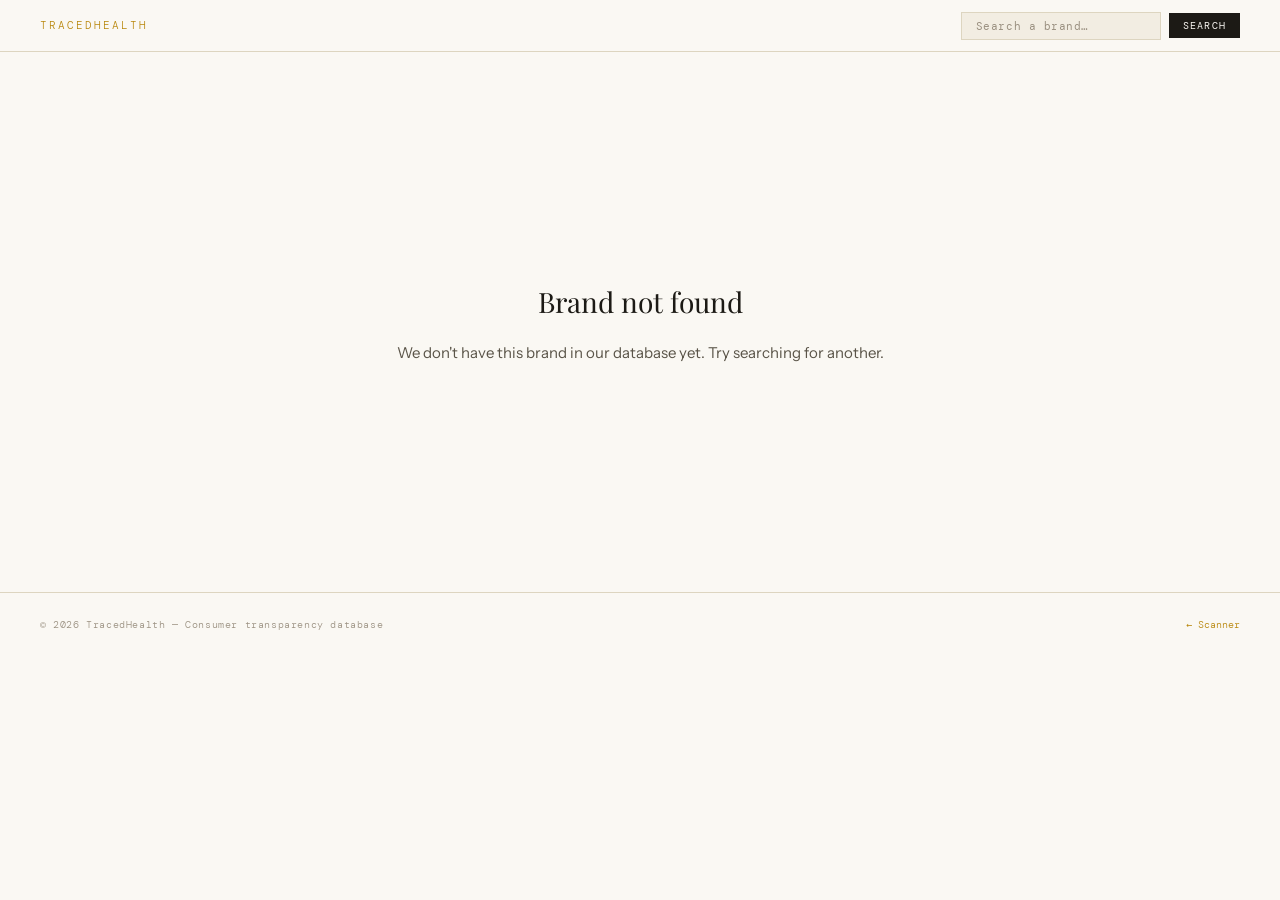
==== static/brand-profile.html @ 6917fef8 "feat: add brand-profile.html static page" ====
<!DOCTYPE html>
<html lang="en">
<head>
<meta charset="UTF-8">
<meta name="viewport" content="width=device-width, initial-scale=1.0">
<title id="pageTitle">Brand Profile — TracedHealth</title>
<meta name="description" id="pageDesc" content="Who really owns this brand?">

<!-- Open Graph for social sharing -->
<meta property="og:title" id="ogTitle" content="Brand Profile — TracedHealth">
<meta property="og:description" id="ogDesc" content="Who really owns this brand?">
<meta property="og:url" id="ogUrl" content="">
<meta property="og:site_name" content="TracedHealth">

<link rel="preconnect" href="https://fonts.googleapis.com">
<link href="https://fonts.googleapis.com/css2?family=Playfair+Display:ital,wght@0,400;0,600;0,700;0,900;1,400;1,700&family=Instrument+Sans:ital,wght@0,300;0,400;0,500;0,600;1,300;1,400&family=DM+Mono:wght@300;400;500&display=swap" rel="stylesheet">

<style>
:root {
  --bg: #faf8f3;
  --bg2: #f2ede2;
  --bg3: #e8e0d0;
  --ink: #1c1a15;
  --mid: #5a5448;
  --dim: #9a9080;
  --rule: #ddd5c0;
  --rule2: #ccc3ae;

  --red: #c0392b;
  --red-bg: #fdf0ee;
  --red-border: #f0c4bc;
  --red-mid: #e05040;

  --green: #2a6b3c;
  --green-bg: #edf5f0;
  --green-border: #b8d8c4;
  --green-mid: #3a8a52;

  --yellow: #b07820;
  --yellow-bg: #fdf6e8;
  --yellow-border: #e8d090;

  --gold: #b8860a;

  --serif: 'Playfair Display', Georgia, serif;
  --sans: 'Instrument Sans', sans-serif;
  --mono: 'DM Mono', monospace;
}

* { margin: 0; padding: 0; box-sizing: border-box; }

body {
  background: var(--bg);
  color: var(--ink);
  font-family: var(--sans);
  font-weight: 300;
  line-height: 1.65;
  min-height: 100vh;
}

/* ── NAV ──────────────────────────────────────── */
nav {
  height: 52px;
  padding: 0 40px;
  display: flex;
  align-items: center;
  justify-content: space-between;
  border-bottom: 1px solid var(--rule);
  position: sticky;
  top: 0;
  background: var(--bg);
  z-index: 100;
}
.nav-logo { font-family: var(--mono); font-size: 11px; letter-spacing: 0.18em; color: var(--gold); text-decoration: none; text-transform: uppercase; }
.nav-search {
  display: flex;
  align-items: center;
  gap: 8px;
}
.nav-search input {
  padding: 6px 14px;
  background: var(--bg2);
  border: 1px solid var(--rule);
  font-family: var(--mono);
  font-size: 11px;
  color: var(--ink);
  outline: none;
  width: 200px;
  letter-spacing: 0.05em;
}
.nav-search input:focus { border-color: var(--ink); }
.nav-search input::placeholder { color: var(--dim); }
.nav-search button {
  padding: 6px 14px;
  background: var(--ink);
  color: var(--bg);
  font-family: var(--mono);
  font-size: 10px;
  letter-spacing: 0.12em;
  text-transform: uppercase;
  border: none;
  cursor: pointer;
}

/* ── LOADING / ERROR ──────────────────────────── */
.state-loading, .state-error {
  display: flex;
  flex-direction: column;
  align-items: center;
  justify-content: center;
  min-height: 60vh;
  gap: 16px;
  text-align: center;
  padding: 40px;
}
.state-loading { display: flex; }
.state-error { display: none; }
.state-content { display: none; }

.loading-pulse {
  font-family: var(--mono);
  font-size: 11px;
  letter-spacing: 0.2em;
  color: var(--dim);
  text-transform: uppercase;
  animation: pulse 1.5s ease-in-out infinite;
}
@keyframes pulse { 0%,100%{opacity:0.4} 50%{opacity:1} }

.error-title { font-family: var(--serif); font-size: 28px; color: var(--ink); }
.error-sub { font-size: 15px; color: var(--mid); }

/* ── HERO BAND ────────────────────────────────── */
.hero-band {
  padding: 56px 40px 48px;
  border-bottom: 1px solid var(--rule);
  position: relative;
  overflow: hidden;
}

.hero-band::before {
  content: '';
  position: absolute;
  inset: 0;
  opacity: 0.025;
  background-image: url("data:image/svg+xml,%3Csvg width='60' height='60' viewBox='0 0 60 60' xmlns='http://www.w3.org/2000/svg'%3E%3Cg fill='none' fill-rule='evenodd'%3E%3Cg fill='%231c1a15' fill-opacity='1'%3E%3Cpath d='M36 34v-4h-2v4h-4v2h4v4h2v-4h4v-2h-4zm0-30V0h-2v4h-4v2h4v4h2V6h4V4h-4zM6 34v-4H4v4H0v2h4v4h2v-4h4v-2H6zM6 4V0H4v4H0v2h4v4h2V6h4V4H6z'/%3E%3C/g%3E%3C/g%3E%3C/svg%3E");
}

.hero-inner {
  max-width: 1100px;
  margin: 0 auto;
  display: grid;
  grid-template-columns: 1fr auto;
  gap: 48px;
  align-items: start;
  position: relative;
}

.hero-eyebrow {
  display: flex;
  align-items: center;
  gap: 10px;
  margin-bottom: 16px;
}

.hero-category {
  font-family: var(--mono);
  font-size: 10px;
  letter-spacing: 0.25em;
  color: var(--dim);
  text-transform: uppercase;
}

.hero-watchlist {
  font-family: var(--mono);
  font-size: 9px;
  letter-spacing: 0.12em;
  text-transform: uppercase;
  padding: 3px 8px;
  background: #fff3cd;
  color: var(--yellow);
  border: 1px solid var(--yellow-border);
}

.hero-name {
  font-family: var(--serif);
  font-size: clamp(48px, 7vw, 88px);
  font-weight: 900;
  line-height: 0.95;
  letter-spacing: -0.02em;
  margin-bottom: 20px;
  color: var(--ink);
}

.hero-headline {
  font-size: 18px;
  color: var(--mid);
  line-height: 1.6;
  max-width: 580px;
  margin-bottom: 28px;
  font-weight: 400;
}

.hero-meta {
  display: flex;
  align-items: center;
  gap: 20px;
  flex-wrap: wrap;
}

.hero-meta-item {
  font-family: var(--mono);
  font-size: 11px;
  color: var(--dim);
  letter-spacing: 0.08em;
  display: flex;
  align-items: center;
  gap: 6px;
}
.hero-meta-item strong { color: var(--ink); font-weight: 500; }
.hero-meta-sep { color: var(--rule2); }

/* ZONE BADGE — right side */
.zone-badge-wrap {
  display: flex;
  flex-direction: column;
  align-items: center;
  gap: 8px;
  min-width: 120px;
}

.zone-badge {
  width: 100px;
  height: 100px;
  border-radius: 50%;
  display: flex;
  flex-direction: column;
  align-items: center;
  justify-content: center;
  gap: 2px;
  border: 3px solid currentColor;
  position: relative;
}

.zone-badge.red { color: var(--red); background: var(--red-bg); }
.zone-badge.green { color: var(--green); background: var(--green-bg); }
.zone-badge.yellow { color: var(--yellow); background: var(--yellow-bg); }

.zone-badge-icon { font-size: 28px; line-height: 1; }
.zone-badge-label {
  font-family: var(--mono);
  font-size: 9px;
  letter-spacing: 0.15em;
  text-transform: uppercase;
  font-weight: 500;
}

.zone-badge-desc {
  font-family: var(--mono);
  font-size: 10px;
  letter-spacing: 0.06em;
  text-align: center;
  line-height: 1.4;
}
.zone-badge-desc.red { color: var(--red); }
.zone-badge-desc.green { color: var(--green); }
.zone-badge-desc.yellow { color: var(--yellow); }

/* ── BODY LAYOUT ──────────────────────────────── */
.body-wrap {
  max-width: 1100px;
  margin: 0 auto;
  padding: 48px 40px 120px;
  display: grid;
  grid-template-columns: 1fr 320px;
  gap: 64px;
  align-items: start;
}

/* ── SECTIONS ─────────────────────────────────── */
.section { margin-bottom: 48px; }

.section-header {
  display: flex;
  align-items: baseline;
  gap: 16px;
  margin-bottom: 20px;
  padding-bottom: 12px;
  border-bottom: 1.5px solid var(--rule);
}

.section-title {
  font-family: var(--serif);
  font-size: 22px;
  font-weight: 700;
  color: var(--ink);
  letter-spacing: -0.01em;
}

.section-tag {
  font-family: var(--mono);
  font-size: 9px;
  letter-spacing: 0.2em;
  color: var(--dim);
  text-transform: uppercase;
}

/* OWNERSHIP CHAIN */
.ownership-chain {
  display: flex;
  flex-direction: column;
  gap: 0;
}

.chain-node {
  display: flex;
  align-items: flex-start;
  gap: 16px;
  padding: 16px 0;
  border-bottom: 1px solid var(--rule);
  position: relative;
}

.chain-connector {
  position: absolute;
  left: 19px;
  top: 44px;
  bottom: -1px;
  width: 1px;
  background: var(--rule);
}

.chain-icon {
  width: 38px;
  height: 38px;
  border-radius: 50%;
  display: flex;
  align-items: center;
  justify-content: center;
  font-size: 16px;
  flex-shrink: 0;
  border: 1.5px solid var(--rule);
  background: var(--bg2);
  position: relative;
  z-index: 1;
}

.chain-content { flex: 1; }
.chain-label {
  font-family: var(--mono);
  font-size: 9px;
  letter-spacing: 0.2em;
  color: var(--dim);
  text-transform: uppercase;
  margin-bottom: 2px;
}
.chain-name { font-size: 16px; font-weight: 500; color: var(--ink); line-height: 1.2; }
.chain-detail { font-size: 13px; color: var(--mid); margin-top: 2px; }

.chain-node.acquisition .chain-icon { background: var(--red-bg); border-color: var(--red-border); }
.chain-node.independent .chain-icon { background: var(--green-bg); border-color: var(--green-border); }

/* ACQUISITION CALLOUT */
.acquisition-callout {
  padding: 20px 24px;
  border-left: 3px solid var(--red);
  background: var(--red-bg);
  margin: 20px 0;
}
.acquisition-callout.green { border-left-color: var(--green); background: var(--green-bg); }
.acquisition-callout-label {
  font-family: var(--mono);
  font-size: 9px;
  letter-spacing: 0.2em;
  color: var(--dim);
  text-transform: uppercase;
  margin-bottom: 6px;
}
.acquisition-callout-text { font-size: 15px; color: var(--ink); line-height: 1.6; font-weight: 400; }

/* FORMULA / INGREDIENT DRIFT */
.drift-indicator {
  display: flex;
  align-items: center;
  gap: 12px;
  padding: 14px 18px;
  margin-bottom: 12px;
  border: 1px solid var(--rule);
  background: var(--bg2);
}
.drift-indicator.flagged { border-color: var(--red-border); background: var(--red-bg); }
.drift-indicator.clean { border-color: var(--green-border); background: var(--green-bg); }
.drift-dot { width: 10px; height: 10px; border-radius: 50%; flex-shrink: 0; }
.drift-dot.flagged { background: var(--red); }
.drift-dot.clean { background: var(--green); }
.drift-dot.unknown { background: var(--dim); }
.drift-label { font-family: var(--mono); font-size: 11px; letter-spacing: 0.08em; color: var(--mid); }
.drift-label strong { color: var(--ink); font-weight: 500; }

/* VIOLATIONS */
.violation-stat {
  display: grid;
  grid-template-columns: 80px 1fr;
  gap: 16px;
  align-items: center;
  padding: 16px 0;
  border-bottom: 1px solid var(--rule);
}
.violation-number {
  font-family: var(--serif);
  font-size: 40px;
  font-weight: 900;
  color: var(--red);
  line-height: 1;
}
.violation-detail { font-size: 13px; color: var(--mid); line-height: 1.55; }
.violation-detail strong { color: var(--ink); display: block; margin-bottom: 2px; font-weight: 500; font-size: 14px; }

.lobbying-bar-wrap { margin-top: 16px; }
.lobbying-bar-label {
  display: flex;
  justify-content: space-between;
  font-family: var(--mono);
  font-size: 10px;
  color: var(--dim);
  letter-spacing: 0.08em;
  margin-bottom: 8px;
}
.lobbying-bar-label span { color: var(--red); font-weight: 500; }
.lobbying-bar-track {
  height: 6px;
  background: var(--bg3);
  border-radius: 0;
  overflow: hidden;
}
.lobbying-bar-fill {
  height: 100%;
  background: var(--red);
  transition: width 1s ease;
}

/* 7-DIMENSION SCORECARD */
.scorecard {
  display: flex;
  flex-direction: column;
  gap: 10px;
}

.score-row {
  display: grid;
  grid-template-columns: 180px 1fr 40px;
  align-items: center;
  gap: 12px;
}

.score-label {
  font-family: var(--mono);
  font-size: 10px;
  letter-spacing: 0.06em;
  color: var(--mid);
  text-transform: uppercase;
}

.score-bar-track {
  height: 4px;
  background: var(--bg3);
  position: relative;
}

.score-bar-fill {
  height: 100%;
  transition: width 0.8s ease;
}
.score-bar-fill.red { background: var(--red); }
.score-bar-fill.green { background: var(--green); }
.score-bar-fill.yellow { background: var(--yellow); }

.score-val {
  font-family: var(--mono);
  font-size: 11px;
  font-weight: 500;
  text-align: right;
}
.score-val.red { color: var(--red); }
.score-val.green { color: var(--green); }
.score-val.yellow { color: var(--yellow); }

/* FOUNDER STORY */
.founder-story {
  font-size: 15px;
  color: var(--mid);
  line-height: 1.75;
  font-style: italic;
  padding: 20px 24px;
  border-left: 2px solid var(--rule2);
  background: var(--bg2);
  position: relative;
}
.founder-story::before {
  content: '"';
  font-family: var(--serif);
  font-size: 64px;
  color: var(--rule2);
  position: absolute;
  top: -8px;
  left: 16px;
  line-height: 1;
}

/* CLEAN SWAPS */
.swap-list {
  display: flex;
  flex-direction: column;
  gap: 8px;
}
.swap-item {
  display: flex;
  align-items: center;
  gap: 12px;
  padding: 12px 16px;
  background: var(--green-bg);
  border: 1px solid var(--green-border);
  text-decoration: none;
  transition: border-color 0.15s;
}
.swap-item:hover { border-color: var(--green); }
.swap-dot { width: 8px; height: 8px; border-radius: 50%; background: var(--green); flex-shrink: 0; }
.swap-name { font-size: 14px; color: var(--green); font-weight: 500; }
.swap-arrow { margin-left: auto; color: var(--green); font-size: 12px; }

/* ── SIDEBAR ──────────────────────────────────── */
.sidebar { position: sticky; top: 72px; }

.sidebar-card {
  border: 1px solid var(--rule);
  background: white;
  margin-bottom: 16px;
  overflow: hidden;
}

.sidebar-card-header {
  padding: 14px 18px;
  background: var(--bg2);
  border-bottom: 1px solid var(--rule);
  font-family: var(--mono);
  font-size: 9px;
  letter-spacing: 0.2em;
  color: var(--dim);
  text-transform: uppercase;
}

.sidebar-card-body { padding: 18px; }

/* QUICK FACTS */
.quick-facts { display: flex; flex-direction: column; gap: 0; }
.fact-row {
  display: flex;
  justify-content: space-between;
  align-items: baseline;
  padding: 10px 0;
  border-bottom: 1px solid var(--rule);
  gap: 12px;
}
.fact-row:last-child { border-bottom: none; }
.fact-key { font-family: var(--mono); font-size: 10px; color: var(--dim); letter-spacing: 0.06em; text-transform: uppercase; flex-shrink: 0; }
.fact-val { font-size: 13px; color: var(--ink); font-weight: 500; text-align: right; }
.fact-val.red { color: var(--red); }
.fact-val.green { color: var(--green); }
.fact-val.yellow { color: var(--yellow); }

/* SHARE BUTTON */
.share-btn {
  width: 100%;
  padding: 14px;
  background: var(--ink);
  color: var(--bg);
  font-family: var(--mono);
  font-size: 11px;
  letter-spacing: 0.15em;
  text-transform: uppercase;
  border: none;
  cursor: pointer;
  display: flex;
  align-items: center;
  justify-content: center;
  gap: 8px;
  transition: opacity 0.15s;
  margin-bottom: 8px;
}
.share-btn:hover { opacity: 0.85; }

.share-btn.copied {
  background: var(--green);
}

.share-caption-wrap {
  display: none;
  flex-direction: column;
  gap: 8px;
  margin-top: 8px;
}
.share-caption-wrap.visible { display: flex; }
.share-caption {
  padding: 12px;
  background: var(--bg2);
  border: 1px solid var(--rule);
  font-size: 12px;
  color: var(--mid);
  line-height: 1.55;
  font-family: var(--mono);
  letter-spacing: 0.02em;
}
.copy-caption-btn {
  padding: 10px;
  background: var(--green);
  color: white;
  font-family: var(--mono);
  font-size: 10px;
  letter-spacing: 0.12em;
  text-transform: uppercase;
  border: none;
  cursor: pointer;
  width: 100%;
}

/* PARENT COMPANY CARD */
.parent-stat {
  display: flex;
  align-items: baseline;
  gap: 8px;
  margin-bottom: 10px;
}
.parent-num {
  font-family: var(--serif);
  font-size: 28px;
  font-weight: 900;
  line-height: 1;
}
.parent-num.red { color: var(--red); }
.parent-label { font-size: 12px; color: var(--mid); }

.parent-violations-text {
  font-size: 12px;
  color: var(--mid);
  line-height: 1.55;
  margin-top: 8px;
  padding-top: 8px;
  border-top: 1px solid var(--rule);
}

/* ── FOOTER ───────────────────────────────────── */
footer {
  border-top: 1px solid var(--rule);
  padding: 24px 40px;
  display: flex;
  justify-content: space-between;
  align-items: center;
}
footer span { font-family: var(--mono); font-size: 10px; color: var(--dim); letter-spacing: 0.06em; }
footer a { font-family: var(--mono); font-size: 10px; color: var(--gold); text-decoration: none; }

/* ── RESPONSIVE ───────────────────────────────── */
@media (max-width: 900px) {
  .body-wrap { grid-template-columns: 1fr; gap: 32px; }
  .sidebar { position: static; }
  .hero-inner { grid-template-columns: 1fr; }
  .zone-badge-wrap { flex-direction: row; align-items: center; }
  nav { padding: 0 20px; }
  .hero-band { padding: 36px 20px 32px; }
  .body-wrap { padding: 32px 20px 80px; }
  .score-row { grid-template-columns: 140px 1fr 36px; }
}
</style>
</head>
<body>

<nav>
  <a href="https://traceddatabase.onrender.com" class="nav-logo">TracedHealth</a>
  <div class="nav-search">
    <input type="text" id="navSearch" placeholder="Search a brand…" onkeydown="if(event.key==='Enter')goSearch()" />
    <button onclick="goSearch()">Search</button>
  </div>
</nav>

<!-- LOADING -->
<div class="state-loading" id="stateLoading">
  <div class="loading-pulse">Looking up brand…</div>
</div>

<!-- ERROR -->
<div class="state-error" id="stateError">
  <div class="error-title">Brand not found</div>
  <div class="error-sub">We don't have this brand in our database yet. Try searching for another.</div>
</div>

<!-- CONTENT -->
<div class="state-content" id="stateContent">

  <!-- HERO -->
  <div class="hero-band" id="heroBand">
    <div class="hero-inner">
      <div>
        <div class="hero-eyebrow">
          <span class="hero-category" id="heroCategory"></span>
          <span class="hero-watchlist" id="heroWatchlist" style="display:none">⚠ Watch List</span>
        </div>
        <h1 class="hero-name" id="heroName"></h1>
        <p class="hero-headline" id="heroHeadline"></p>
        <div class="hero-meta" id="heroMeta"></div>
      </div>
      <div class="zone-badge-wrap">
        <div class="zone-badge" id="zoneBadge">
          <span class="zone-badge-icon" id="zoneBadgeIcon"></span>
          <span class="zone-badge-label" id="zoneBadgeLabel"></span>
        </div>
        <div class="zone-badge-desc" id="zoneBadgeDesc"></div>
      </div>
    </div>
  </div>

  <!-- BODY -->
  <div class="body-wrap">
    <div class="main-col">

      <!-- OWNERSHIP -->
      <div class="section">
        <div class="section-header">
          <span class="section-title">Ownership Chain</span>
          <span class="section-tag">Who really owns this</span>
        </div>
        <div class="ownership-chain" id="ownershipChain"></div>
        <div id="acquisitionCallout"></div>
      </div>

      <!-- FORMULA / INGREDIENT DRIFT -->
      <div class="section" id="formulaSection">
        <div class="section-header">
          <span class="section-title">Formula & Ingredients</span>
          <span class="section-tag">What changed after acquisition</span>
        </div>
        <div id="formulaContent"></div>
      </div>

      <!-- FOUNDER STORY -->
      <div class="section" id="founderSection" style="display:none">
        <div class="section-header">
          <span class="section-title">The Origin Story</span>
          <span class="section-tag">How it started</span>
        </div>
        <div class="founder-story" id="founderStory"></div>
      </div>

      <!-- VIOLATIONS -->
      <div class="section" id="violationsSection" style="display:none">
        <div class="section-header">
          <span class="section-title">Parent Company Record</span>
          <span class="section-tag">Violations &amp; lobbying</span>
        </div>
        <div id="violationsContent"></div>
      </div>

      <!-- SCORECARD -->
      <div class="section" id="scorecardSection" style="display:none">
        <div class="section-header">
          <span class="section-title">Transparency Scorecard</span>
          <span class="section-tag">7-dimension analysis</span>
        </div>
        <div class="scorecard" id="scorecardContent"></div>
      </div>

      <!-- CLEAN SWAPS -->
      <div class="section" id="swapsSection" style="display:none">
        <div class="section-header">
          <span class="section-title">Independent Alternatives</span>
          <span class="section-tag">Who does it without the baggage</span>
        </div>
        <div class="swap-list" id="swapsList"></div>
      </div>

    </div>

    <!-- SIDEBAR -->
    <div class="sidebar">

      <!-- SHARE -->
      <div class="sidebar-card">
        <div class="sidebar-card-header">Share This Finding</div>
        <div class="sidebar-card-body">
          <button class="share-btn" id="shareUrlBtn" onclick="shareUrl()">
            🔗 Copy Profile Link
          </button>
          <button class="share-btn" style="background:var(--green)" onclick="toggleCaption()">
            📲 Copy for Instagram
          </button>
          <div class="share-caption-wrap" id="captionWrap">
            <div class="share-caption" id="shareCaption"></div>
            <button class="copy-caption-btn" onclick="copyCaption()">Copy Caption</button>
          </div>
        </div>
      </div>

      <!-- QUICK FACTS -->
      <div class="sidebar-card">
        <div class="sidebar-card-header">Quick Facts</div>
        <div class="sidebar-card-body">
          <div class="quick-facts" id="quickFacts"></div>
        </div>
      </div>

      <!-- PARENT CO -->
      <div class="sidebar-card" id="parentCard" style="display:none">
        <div class="sidebar-card-header" id="parentCardHeader">Parent Company</div>
        <div class="sidebar-card-body" id="parentCardBody"></div>
      </div>

    </div>
  </div>

</div>

<footer>
  <span>© 2026 TracedHealth — Consumer transparency database</span>
  <a href="https://traceddatabase.onrender.com/scanner">← Scanner</a>
</footer>

<script>
const API_BASE = 'https://traceddatabase.onrender.com';

// ── UTILS ──────────────────────────────────────────────────────────────────

function getSlug() {
  const path = window.location.pathname;
  const parts = path.split('/').filter(Boolean);
  // expects /brands/siete or ?brand=siete
  if (parts[0] === 'brands' && parts[1]) return parts[1];
  const params = new URLSearchParams(window.location.search);
  return params.get('brand') || params.get('slug') || '';
}

function formatMoney(n) {
  if (!n) return null;
  if (n >= 1e9) return `$${(n/1e9).toFixed(1)}B`;
  if (n >= 1e6) return `$${(n/1e6).toFixed(0)}M`;
  return `$${n.toLocaleString()}`;
}

function formatLobbying(n) {
  if (!n) return null;
  if (n >= 1e6) return `$${(n/1e6).toFixed(1)}M/yr`;
  if (n >= 1e3) return `$${(n/1e3).toFixed(0)}K/yr`;
  return `$${n}/yr`;
}

function show(id) { const el = document.getElementById(id); if(el) el.style.display = ''; }
function hide(id) { const el = document.getElementById(id); if(el) el.style.display = 'none'; }

function setState(state) {
  ['Loading','Error','Content'].forEach(s => {
    const el = document.getElementById('state'+s);
    if (s === 'Loading') el.style.display = state === 'loading' ? 'flex' : 'none';
    else if (s === 'Error') el.style.display = state === 'error' ? 'flex' : 'none';
    else el.style.display = state === 'content' ? 'block' : 'none';
  });
}

// ── RENDER ─────────────────────────────────────────────────────────────────

function renderProfile(b) {
  const zone = (b.overall_zone || 'grey').toLowerCase();
  const zoneColor = zone === 'red' ? 'red' : zone === 'green' ? 'green' : 'yellow';
  const zoneIcon = zone === 'red' ? '🔴' : zone === 'green' ? '🟢' : '🟡';
  const zoneLabel = zone === 'red' ? 'Red Zone' : zone === 'green' ? 'Independent' : 'Yellow Zone';
  const zoneDesc = zone === 'red' ? 'Corporate\nowned' : zone === 'green' ? 'Verified\nindependent' : 'Caution\nadvised';

  // Page meta
  document.title = `${b.name} — TracedHealth`;
  document.getElementById('pageDesc').content = b.headline_finding || `Who owns ${b.name}?`;
  document.getElementById('ogTitle').content = `${b.name} — TracedHealth`;
  document.getElementById('ogDesc').content = b.headline_finding || '';

  // Hero
  document.getElementById('heroCategory').textContent = (b.category || 'brand').toUpperCase();
  if (b.watch_list) show('heroWatchlist');
  document.getElementById('heroName').textContent = b.name;
  document.getElementById('heroHeadline').textContent = b.headline_finding || b.share_text || '';

  // Hero meta
  const metaParts = [];
  if (b.founded_year) metaParts.push(`<span class="hero-meta-item">Founded <strong>${b.founded_year}</strong></span>`);
  if (b.acquired_year) metaParts.push(`<span class="hero-meta-item">Acquired <strong>${b.acquired_year}</strong></span>`);
  if (b.owner) metaParts.push(`<span class="hero-meta-item">Owner <strong>${b.owner}</strong></span>`);
  document.getElementById('heroMeta').innerHTML = metaParts.join('<span class="hero-meta-sep">·</span>');

  // Zone badge
  const badge = document.getElementById('zoneBadge');
  badge.className = `zone-badge ${zoneColor}`;
  document.getElementById('zoneBadgeIcon').textContent = zoneIcon;
  document.getElementById('zoneBadgeLabel').textContent = zoneLabel;
  const descEl = document.getElementById('zoneBadgeDesc');
  descEl.className = `zone-badge-desc ${zoneColor}`;
  descEl.textContent = zoneDesc;

  // Hero band tint
  const band = document.getElementById('heroBand');
  if (zone === 'red') band.style.borderBottom = '3px solid ' + getComputedStyle(document.documentElement).getPropertyValue('--red-border');
  else if (zone === 'green') band.style.borderBottom = '3px solid ' + getComputedStyle(document.documentElement).getPropertyValue('--green-border');

  // ── OWNERSHIP CHAIN ──
  const chain = document.getElementById('ownershipChain');
  chain.innerHTML = '';

  // Brand node
  chain.innerHTML += `
    <div class="chain-node ${b.independent ? 'independent' : 'acquisition'}" style="position:relative">
      <div class="chain-icon">${b.independent ? '🏠' : '📦'}</div>
      <div class="chain-content">
        <div class="chain-label">This Brand</div>
        <div class="chain-name">${b.name}</div>
        <div class="chain-detail">Founded ${b.founded_year || '—'}${b.founder_names ? ' by ' + b.founder_names : ''}</div>
      </div>
      ${b.owner ? '<div class="chain-connector"></div>' : ''}
    </div>`;

  if (b.acquired_year && b.acquisition_price) {
    chain.innerHTML += `
      <div class="chain-node" style="position:relative">
        <div class="chain-icon">💰</div>
        <div class="chain-content">
          <div class="chain-label">Acquisition Event</div>
          <div class="chain-name">${b.acquired_year} — ${formatMoney(b.acquisition_price)}</div>
          <div class="chain-detail">Sold to ${b.owner || 'parent company'}</div>
        </div>
        <div class="chain-connector"></div>
      </div>`;
  }

  if (b.owner) {
    const ownerType = b.ownership_tier === 'pe_owned' ? '🏦' : b.owner_type === 'public' ? '📈' : '🏢';
    chain.innerHTML += `
      <div class="chain-node acquisition">
        <div class="chain-icon">${ownerType}</div>
        <div class="chain-content">
          <div class="chain-label">Current Owner</div>
          <div class="chain-name">${b.owner}</div>
          <div class="chain-detail">${b.ownership_tier ? b.ownership_tier.replace(/_/g,' ') : b.owner_type || ''}</div>
        </div>
      </div>`;
  }

  // Acquisition callout
  const calloutEl = document.getElementById('acquisitionCallout');
  if (b.share_text) {
    calloutEl.innerHTML = `
      <div class="acquisition-callout ${b.independent ? 'green' : ''}">
        <div class="acquisition-callout-label">${b.independent ? 'Independent Status' : 'Acquisition Summary'}</div>
        <div class="acquisition-callout-text">${b.share_text}</div>
      </div>`;
  }

  // ── FORMULA / INGREDIENTS ──
  const formulaContent = document.getElementById('formulaContent');
  const driftClass = b.ingredient_drift ? 'flagged' : 'clean';
  const driftDot = b.ingredient_drift ? 'flagged' : (b.formula_changed ? 'flagged' : 'clean');
  formulaContent.innerHTML = `
    <div class="drift-indicator ${driftClass}">
      <div class="drift-dot ${driftDot}"></div>
      <div class="drift-label">
        <strong>Formula Changes: </strong>
        ${b.ingredient_drift ? 'Ingredient drift detected' : b.formula_changed ? 'Formula changed post-acquisition' : 'No confirmed formula changes'}
      </div>
    </div>`;

  if (b.ingredient_drift_note) {
    formulaContent.innerHTML += `<div style="font-size:14px;color:var(--mid);line-height:1.6;padding:12px 0">${b.ingredient_drift_note}</div>`;
  }

  if (b.certifications) {
    formulaContent.innerHTML += `
      <div class="drift-indicator" style="margin-top:8px">
        <div class="drift-dot clean"></div>
        <div class="drift-label"><strong>Certifications: </strong>${Array.isArray(b.certifications) ? b.certifications.join(', ') : b.certifications}</div>
      </div>`;
  }

  // ── FOUNDER STORY ──
  if (b.founder_story || b.origin_story) {
    show('founderSection');
    document.getElementById('founderStory').textContent = b.founder_story || b.origin_story;
  }

  // ── VIOLATIONS ──
  const parent = b.parent_record;
  if (parent && (parent.violations > 0 || parent.lobbying_annual > 0)) {
    show('violationsSection');
    let html = '';
    if (parent.violations > 0) {
      html += `<div class="violation-stat">
        <div class="violation-number">${parent.violations}</div>
        <div class="violation-detail">
          <strong>Regulatory Violations</strong>
          ${parent.violation_summary || 'Violations on record with FDA and FTC'}
        </div>
      </div>`;
    }
    if (parent.lobbying_annual > 0) {
      const pct = Math.min(100, (parent.lobbying_annual / 15000000) * 100);
      html += `<div class="lobbying-bar-wrap">
        <div class="lobbying-bar-label">
          <span>Annual Lobbying Spend</span>
          <span>${formatLobbying(parent.lobbying_annual)}</span>
        </div>
        <div class="lobbying-bar-track">
          <div class="lobbying-bar-fill" style="width:${pct}%"></div>
        </div>
      </div>`;
    }
    if (parent.lobbying_issues) {
      html += `<div style="font-size:13px;color:var(--mid);line-height:1.6;margin-top:16px;padding-top:16px;border-top:1px solid var(--rule)">${parent.lobbying_issues}</div>`;
    }
    document.getElementById('violationsContent').innerHTML = html;

    // Sidebar parent card
    show('parentCard');
    document.getElementById('parentCardHeader').textContent = `${b.owner || 'Parent Company'} — Record`;
    let phtml = '';
    if (parent.violations > 0) {
      phtml += `<div class="parent-stat">
        <div class="parent-num red">${parent.violations}</div>
        <div class="parent-label">regulatory violations</div>
      </div>`;
    }
    if (parent.lobbying_annual > 0) {
      phtml += `<div class="parent-stat">
        <div class="parent-num red">${formatLobbying(parent.lobbying_annual)}</div>
        <div class="parent-label">lobbying annually</div>
      </div>`;
    }
    if (parent.violation_summary) {
      phtml += `<div class="parent-violations-text">${parent.violation_summary}</div>`;
    }
    document.getElementById('parentCardBody').innerHTML = phtml;
  }

  // ── SCORECARD ──
  const dims = [
    { key: 'dim_ownership', label: 'Ownership Disclosure' },
    { key: 'dim_ingredient_integrity', label: 'Ingredient Integrity' },
    { key: 'dim_marketing_alignment', label: 'Marketing Alignment' },
    { key: 'dim_label_accuracy', label: 'Label Accuracy' },
    { key: 'dim_scientific_backing', label: 'Scientific Backing' },
    { key: 'dim_safety_transparency', label: 'Safety Transparency' },
    { key: 'dim_revenue_model', label: 'Revenue Model' },
  ];

  const dimData = dims.filter(d => b[d.key]);
  if (dimData.length >= 3) {
    show('scorecardSection');
    document.getElementById('scorecardContent').innerHTML = dims.map(d => {
      const val = b[d.key];
      if (!val) return '';
      const color = val === 'red' ? 'red' : val === 'green' ? 'green' : 'yellow';
      const pct = val === 'red' ? 85 : val === 'green' ? 92 : 55;
      return `<div class="score-row">
        <div class="score-label">${d.label}</div>
        <div class="score-bar-track"><div class="score-bar-fill ${color}" style="width:${pct}%"></div></div>
        <div class="score-val ${color}">${val.toUpperCase()}</div>
      </div>`;
    }).join('');
  }

  // ── CLEAN SWAPS ──
  if (b.clean_swap_brands) {
    const swaps = Array.isArray(b.clean_swap_brands) ? b.clean_swap_brands :
      (typeof b.clean_swap_brands === 'string' ? b.clean_swap_brands.split(',').map(s=>s.trim()).filter(Boolean) : []);
    if (swaps.length > 0) {
      show('swapsSection');
      document.getElementById('swapsList').innerHTML = swaps.map(s =>
        `<a class="swap-item" href="/brands/${s.toLowerCase().replace(/\s+/g,'-')}">
          <div class="swap-dot"></div>
          <div class="swap-name">${s}</div>
          <div class="swap-arrow">→</div>
        </a>`
      ).join('');
    }
  }

  // ── QUICK FACTS (sidebar) ──
  const facts = [];
  if (b.founded_year) facts.push(['Founded', b.founded_year]);
  if (b.acquired_year) facts.push(['Acquired', b.acquired_year, 'red']);
  if (b.acquisition_price) facts.push(['Price', formatMoney(b.acquisition_price), 'red']);
  if (b.owner) facts.push(['Owner', b.owner, b.independent ? 'green' : 'red']);
  if (b.pe_owned) facts.push(['PE Owned', 'Yes', 'red']);
  if (b.watch_list) facts.push(['Watch List', 'Yes', 'red']);
  if (b.category) facts.push(['Category', b.category]);

  document.getElementById('quickFacts').innerHTML = facts.map(([k,v,cls]) =>
    `<div class="fact-row"><span class="fact-key">${k}</span><span class="fact-val ${cls||''}">${v}</span></div>`
  ).join('');

  // ── SHARE CAPTION ──
  const caption = buildCaption(b);
  document.getElementById('shareCaption').textContent = caption;
}

function buildCaption(b) {
  const zone = (b.overall_zone || '').toLowerCase();
  if (zone === 'red') {
    return `🔴 ${b.name} is NOT independent.\n\n${b.share_text || b.headline_finding || ''}\n\n${b.parent_record?.violations > 0 ? `Their parent company has ${b.parent_record.violations} regulatory violations on record.\n\n` : ''}Use @TracedHealth to check before you buy.\n\n#FoodTransparency #KnowYourBrands #Traced`;
  } else if (zone === 'green') {
    return `🟢 ${b.name} is genuinely independent.\n\n${b.founder_story || b.origin_story || ''}\n\nVerified by @TracedHealth — no PE, no conglomerate.\n\n#IndependentBrands #FoodTransparency #Traced`;
  } else {
    return `🟡 ${b.name} — proceed with caution.\n\n${b.headline_finding || ''}\n\nCheck the full profile at @TracedHealth.\n\n#FoodTransparency #Traced`;
  }
}

// ── SHARE ACTIONS ──────────────────────────────────────────────────────────

function shareUrl() {
  const url = window.location.href;
  navigator.clipboard.writeText(url).then(() => {
    const btn = document.getElementById('shareUrlBtn');
    btn.textContent = '✓ Copied!';
    btn.classList.add('copied');
    setTimeout(() => {
      btn.textContent = '🔗 Copy Profile Link';
      btn.classList.remove('copied');
    }, 2000);
  });
}

function toggleCaption() {
  const wrap = document.getElementById('captionWrap');
  wrap.classList.toggle('visible');
}

function copyCaption() {
  const text = document.getElementById('shareCaption').textContent;
  navigator.clipboard.writeText(text).then(() => {
    const btn = document.querySelector('.copy-caption-btn');
    btn.textContent = '✓ Copied to clipboard';
    setTimeout(() => btn.textContent = 'Copy Caption', 2000);
  });
}

function goSearch() {
  const q = document.getElementById('navSearch').value.trim();
  if (q) window.location.href = `/brands/${encodeURIComponent(q.toLowerCase().replace(/\s+/g,'-'))}`;
}

// ── LOAD ───────────────────────────────────────────────────────────────────

async function load() {
  const slug = getSlug();
  if (!slug) { setState('error'); return; }

  setState('loading');

  try {
    const res = await fetch(`${API_BASE}/api/lookup?name=${encodeURIComponent(slug)}`);
    const data = await res.json();

    if (!data.matched || !data.brand) {
      setState('error');
      return;
    }

    renderProfile(data.brand);
    setState('content');

    // Update URL to canonical slug
    const canonicalSlug = data.brand.slug || slug;
    const canonicalUrl = `${window.location.origin}/brands/${canonicalSlug}`;
    window.history.replaceState({}, '', canonicalUrl);
    document.getElementById('ogUrl').content = canonicalUrl;

  } catch(e) {
    setState('error');
  }
}

load();
</script>
</body>
</html>
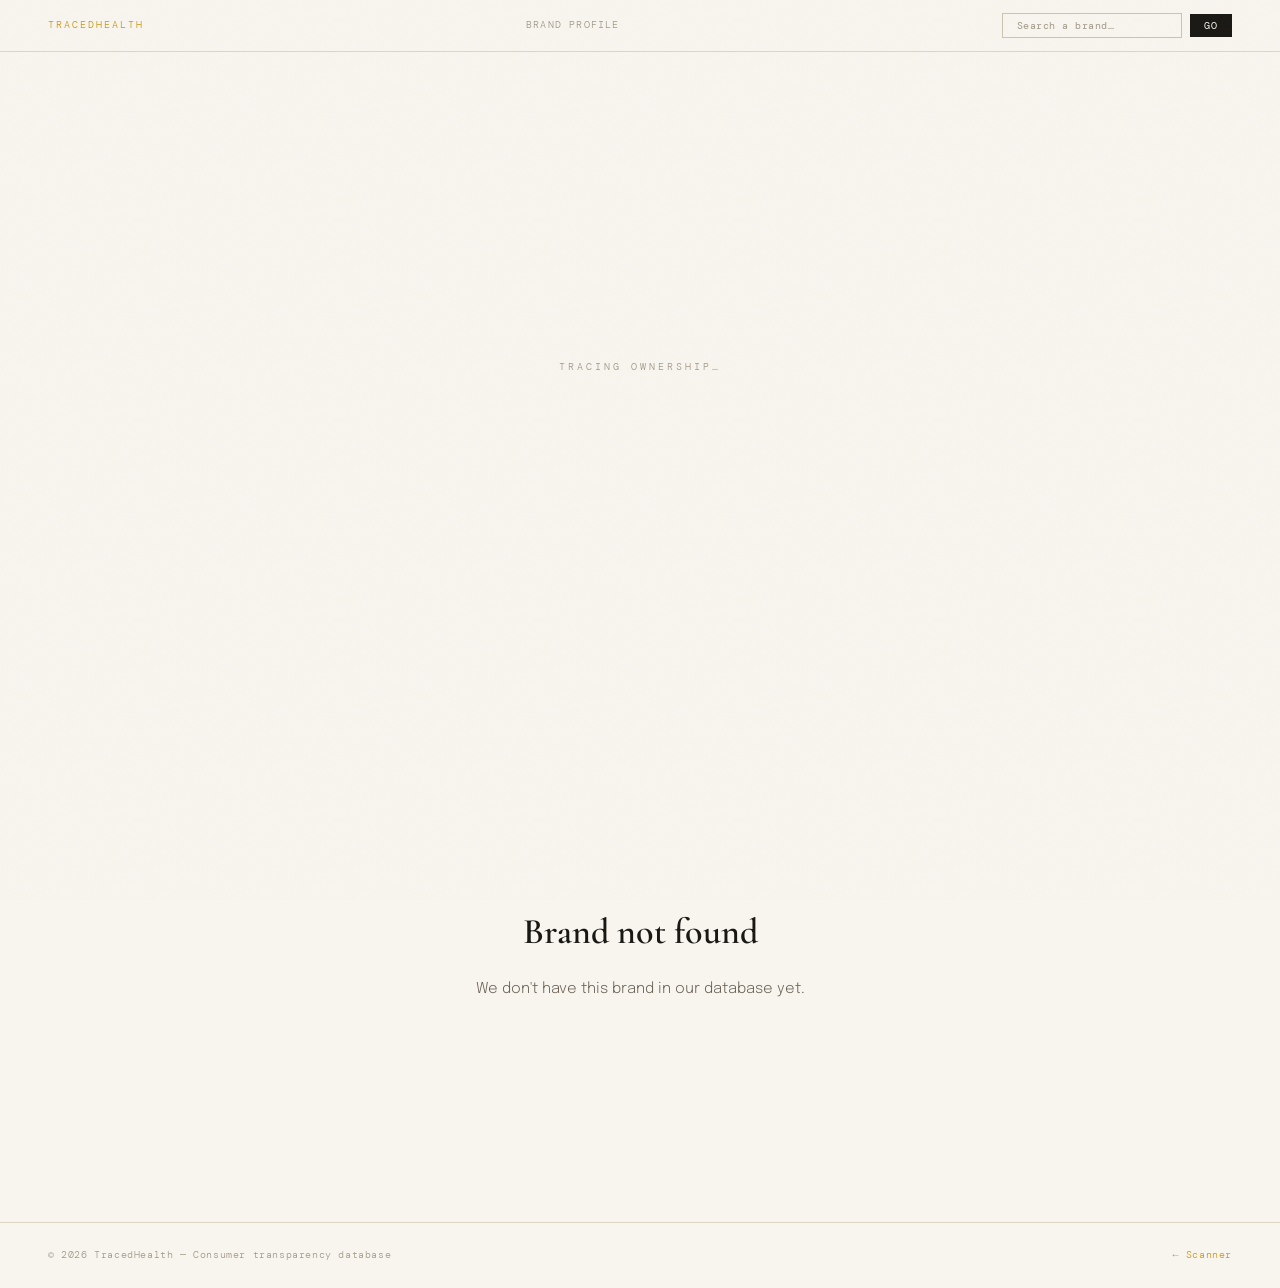
==== commit 9993c83a: "redesign: brand profile narrative arc v2" ====
--- a/static/brand-profile.html
+++ b/static/brand-profile.html
@@ -5,52 +5,52 @@
 <meta name="viewport" content="width=device-width, initial-scale=1.0">
 <title id="pageTitle">Brand Profile — TracedHealth</title>
 <meta name="description" id="pageDesc" content="Who really owns this brand?">
-
-<!-- Open Graph for social sharing -->
 <meta property="og:title" id="ogTitle" content="Brand Profile — TracedHealth">
-<meta property="og:description" id="ogDesc" content="Who really owns this brand?">
+<meta property="og:description" id="ogDesc" content="">
 <meta property="og:url" id="ogUrl" content="">
 <meta property="og:site_name" content="TracedHealth">
 
 <link rel="preconnect" href="https://fonts.googleapis.com">
-<link href="https://fonts.googleapis.com/css2?family=Playfair+Display:ital,wght@0,400;0,600;0,700;0,900;1,400;1,700&family=Instrument+Sans:ital,wght@0,300;0,400;0,500;0,600;1,300;1,400&family=DM+Mono:wght@300;400;500&display=swap" rel="stylesheet">
+<link href="https://fonts.googleapis.com/css2?family=Cormorant+Garamond:ital,wght@0,300;0,400;0,500;0,600;0,700;1,300;1,400;1,600&family=Epilogue:wght@300;400;500;600&family=DM+Mono:wght@300;400;500&display=swap" rel="stylesheet">
 
 <style>
 :root {
-  --bg: #faf8f3;
-  --bg2: #f2ede2;
-  --bg3: #e8e0d0;
-  --ink: #1c1a15;
-  --mid: #5a5448;
-  --dim: #9a9080;
-  --rule: #ddd5c0;
-  --rule2: #ccc3ae;
-
-  --red: #c0392b;
-  --red-bg: #fdf0ee;
-  --red-border: #f0c4bc;
-  --red-mid: #e05040;
-
-  --green: #2a6b3c;
-  --green-bg: #edf5f0;
-  --green-border: #b8d8c4;
-  --green-mid: #3a8a52;
-
-  --yellow: #b07820;
-  --yellow-bg: #fdf6e8;
-  --yellow-border: #e8d090;
-
-  --gold: #b8860a;
-
-  --serif: 'Playfair Display', Georgia, serif;
-  --sans: 'Instrument Sans', sans-serif;
+  --paper: #f8f5ef;
+  --paper2: #f0ebe0;
+  --paper3: #e6dfd2;
+  --ink: #1a1814;
+  --ink2: #3a3630;
+  --mid: #6b6358;
+  --dim: #a09888;
+  --rule: #ddd5c4;
+  --rule2: #ccc3b0;
+
+  --red: #b83020;
+  --red-light: #fdf1ee;
+  --red-border: #ecc4bc;
+  --red-mid: #d04030;
+
+  --green: #2a6040;
+  --green-light: #edf3ee;
+  --green-border: #b0ccb8;
+
+  --amber: #a06820;
+  --amber-light: #fdf4e4;
+  --amber-border: #e0c880;
+
+  --gold: #c8960c;
+
+  --serif: 'Cormorant Garamond', Georgia, serif;
+  --sans: 'Epilogue', sans-serif;
   --mono: 'DM Mono', monospace;
 }
 
 * { margin: 0; padding: 0; box-sizing: border-box; }
 
+html { scroll-behavior: smooth; }
+
 body {
-  background: var(--bg);
+  background: var(--paper);
   color: var(--ink);
   font-family: var(--sans);
   font-weight: 300;
@@ -58,617 +58,622 @@
   min-height: 100vh;
 }
 
-/* ── NAV ──────────────────────────────────────── */
+/* grain overlay */
+body::before {
+  content: '';
+  position: fixed;
+  inset: 0;
+  pointer-events: none;
+  z-index: 1000;
+  opacity: 0.025;
+  background-image: url("data:image/svg+xml,%3Csvg viewBox='0 0 256 256' xmlns='http://www.w3.org/2000/svg'%3E%3Cfilter id='noise'%3E%3CfeTurbulence type='fractalNoise' baseFrequency='0.9' numOctaves='4' stitchTiles='stitch'/%3E%3C/filter%3E%3Crect width='100%25' height='100%25' filter='url(%23noise)'/%3E%3C/svg%3E");
+  background-size: 200px;
+}
+
+/* ── NAV ── */
 nav {
   height: 52px;
-  padding: 0 40px;
+  padding: 0 48px;
   display: flex;
   align-items: center;
   justify-content: space-between;
   border-bottom: 1px solid var(--rule);
+  background: var(--paper);
   position: sticky;
   top: 0;
-  background: var(--bg);
-  z-index: 100;
-}
-.nav-logo { font-family: var(--mono); font-size: 11px; letter-spacing: 0.18em; color: var(--gold); text-decoration: none; text-transform: uppercase; }
+  z-index: 50;
+}
+.nav-logo { font-family: var(--mono); font-size: 10px; letter-spacing: 0.2em; color: var(--gold); text-decoration: none; text-transform: uppercase; }
+.nav-center { font-family: var(--mono); font-size: 10px; color: var(--dim); letter-spacing: 0.12em; text-transform: uppercase; }
+.nav-right { display: flex; align-items: center; gap: 8px; }
 .nav-search {
-  display: flex;
-  align-items: center;
-  gap: 8px;
-}
-.nav-search input {
-  padding: 6px 14px;
-  background: var(--bg2);
-  border: 1px solid var(--rule);
-  font-family: var(--mono);
-  font-size: 11px;
+  padding: 5px 14px;
+  background: transparent;
+  border: 1px solid var(--rule2);
+  font-family: var(--mono);
+  font-size: 10px;
   color: var(--ink);
   outline: none;
-  width: 200px;
+  width: 180px;
   letter-spacing: 0.05em;
 }
-.nav-search input:focus { border-color: var(--ink); }
-.nav-search input::placeholder { color: var(--dim); }
-.nav-search button {
-  padding: 6px 14px;
+.nav-search:focus { border-color: var(--ink2); }
+.nav-search::placeholder { color: var(--dim); }
+.nav-search-btn {
+  padding: 5px 14px;
   background: var(--ink);
-  color: var(--bg);
+  color: var(--paper);
   font-family: var(--mono);
   font-size: 10px;
   letter-spacing: 0.12em;
   text-transform: uppercase;
   border: none;
   cursor: pointer;
-}
-
-/* ── LOADING / ERROR ──────────────────────────── */
-.state-loading, .state-error {
-  display: flex;
-  flex-direction: column;
+  transition: opacity 0.15s;
+}
+.nav-search-btn:hover { opacity: 0.8; }
+
+/* ── STATES ── */
+.state { display: none; }
+.state.active { display: block; }
+#stateLoading { display: flex; align-items: center; justify-content: center; min-height: 70vh; }
+.loading-text { font-family: var(--mono); font-size: 10px; letter-spacing: 0.3em; color: var(--dim); text-transform: uppercase; animation: breathe 2s ease-in-out infinite; }
+@keyframes breathe { 0%,100%{opacity:0.3} 50%{opacity:1} }
+
+#stateError { display: flex; flex-direction: column; align-items: center; justify-content: center; min-height: 60vh; gap: 16px; text-align: center; padding: 48px; }
+.error-hed { font-family: var(--serif); font-size: 36px; font-weight: 600; }
+.error-sub { font-size: 15px; color: var(--mid); }
+
+/* ── ZONE RIBBON ── */
+.zone-ribbon {
+  padding: 10px 48px;
+  display: flex;
   align-items: center;
-  justify-content: center;
-  min-height: 60vh;
-  gap: 16px;
-  text-align: center;
-  padding: 40px;
-}
-.state-loading { display: flex; }
-.state-error { display: none; }
-.state-content { display: none; }
-
-.loading-pulse {
-  font-family: var(--mono);
-  font-size: 11px;
-  letter-spacing: 0.2em;
-  color: var(--dim);
+  gap: 12px;
+  border-bottom: 1px solid var(--rule);
+  font-family: var(--mono);
+  font-size: 10px;
+  letter-spacing: 0.15em;
   text-transform: uppercase;
-  animation: pulse 1.5s ease-in-out infinite;
-}
-@keyframes pulse { 0%,100%{opacity:0.4} 50%{opacity:1} }
-
-.error-title { font-family: var(--serif); font-size: 28px; color: var(--ink); }
-.error-sub { font-size: 15px; color: var(--mid); }
-
-/* ── HERO BAND ────────────────────────────────── */
-.hero-band {
-  padding: 56px 40px 48px;
-  border-bottom: 1px solid var(--rule);
-  position: relative;
-  overflow: hidden;
-}
-
-.hero-band::before {
-  content: '';
-  position: absolute;
-  inset: 0;
-  opacity: 0.025;
-  background-image: url("data:image/svg+xml,%3Csvg width='60' height='60' viewBox='0 0 60 60' xmlns='http://www.w3.org/2000/svg'%3E%3Cg fill='none' fill-rule='evenodd'%3E%3Cg fill='%231c1a15' fill-opacity='1'%3E%3Cpath d='M36 34v-4h-2v4h-4v2h4v4h2v-4h4v-2h-4zm0-30V0h-2v4h-4v2h4v4h2V6h4V4h-4zM6 34v-4H4v4H0v2h4v4h2v-4h4v-2H6zM6 4V0H4v4H0v2h4v4h2V6h4V4H6z'/%3E%3C/g%3E%3C/g%3E%3C/svg%3E");
-}
-
-.hero-inner {
-  max-width: 1100px;
+}
+.zone-ribbon.red { background: var(--red-light); color: var(--red); border-bottom-color: var(--red-border); }
+.zone-ribbon.green { background: var(--green-light); color: var(--green); border-bottom-color: var(--green-border); }
+.zone-ribbon.yellow { background: var(--amber-light); color: var(--amber); border-bottom-color: var(--amber-border); }
+.zone-ribbon-dot { width: 8px; height: 8px; border-radius: 50%; background: currentColor; flex-shrink: 0; }
+.zone-ribbon-sep { margin-left: auto; opacity: 0.5; }
+
+/* ── HERO ── */
+.hero {
+  padding: 72px 48px 64px;
+  max-width: 1080px;
   margin: 0 auto;
   display: grid;
-  grid-template-columns: 1fr auto;
-  gap: 48px;
+  grid-template-columns: 1fr 280px;
+  gap: 80px;
   align-items: start;
-  position: relative;
-}
-
-.hero-eyebrow {
-  display: flex;
-  align-items: center;
-  gap: 10px;
-  margin-bottom: 16px;
-}
-
-.hero-category {
+  border-bottom: 1px solid var(--rule);
+}
+
+.hero-left {}
+
+.hero-kicker {
   font-family: var(--mono);
   font-size: 10px;
   letter-spacing: 0.25em;
   color: var(--dim);
   text-transform: uppercase;
-}
-
-.hero-watchlist {
-  font-family: var(--mono);
+  margin-bottom: 16px;
+  display: flex;
+  align-items: center;
+  gap: 8px;
+}
+.hero-kicker-tag {
+  padding: 2px 8px;
+  border: 1px solid var(--amber-border);
+  background: var(--amber-light);
+  color: var(--amber);
   font-size: 9px;
-  letter-spacing: 0.12em;
-  text-transform: uppercase;
-  padding: 3px 8px;
-  background: #fff3cd;
-  color: var(--yellow);
-  border: 1px solid var(--yellow-border);
 }
 
 .hero-name {
   font-family: var(--serif);
-  font-size: clamp(48px, 7vw, 88px);
-  font-weight: 900;
-  line-height: 0.95;
+  font-size: clamp(64px, 9vw, 112px);
+  font-weight: 700;
+  line-height: 0.9;
   letter-spacing: -0.02em;
-  margin-bottom: 20px;
+  margin-bottom: 28px;
   color: var(--ink);
 }
 
-.hero-headline {
-  font-size: 18px;
-  color: var(--mid);
-  line-height: 1.6;
-  max-width: 580px;
-  margin-bottom: 28px;
+/* THE TRACED SENTENCE — most important element */
+.traced-sentence {
+  font-family: var(--serif);
+  font-size: clamp(18px, 2.2vw, 22px);
   font-weight: 400;
-}
-
-.hero-meta {
+  font-style: italic;
+  color: var(--ink2);
+  line-height: 1.55;
+  max-width: 560px;
+  padding: 20px 0 20px 24px;
+  border-left: 2px solid var(--rule2);
+  margin-bottom: 32px;
+}
+
+.hero-timeline {
   display: flex;
   align-items: center;
-  gap: 20px;
+  gap: 0;
   flex-wrap: wrap;
 }
 
-.hero-meta-item {
-  font-family: var(--mono);
-  font-size: 11px;
-  color: var(--dim);
-  letter-spacing: 0.08em;
-  display: flex;
-  align-items: center;
-  gap: 6px;
-}
-.hero-meta-item strong { color: var(--ink); font-weight: 500; }
-.hero-meta-sep { color: var(--rule2); }
-
-/* ZONE BADGE — right side */
-.zone-badge-wrap {
-  display: flex;
-  flex-direction: column;
+.timeline-node {
+  display: flex;
   align-items: center;
   gap: 8px;
-  min-width: 120px;
-}
-
-.zone-badge {
-  width: 100px;
-  height: 100px;
-  border-radius: 50%;
-  display: flex;
-  flex-direction: column;
-  align-items: center;
-  justify-content: center;
-  gap: 2px;
-  border: 3px solid currentColor;
-  position: relative;
-}
-
-.zone-badge.red { color: var(--red); background: var(--red-bg); }
-.zone-badge.green { color: var(--green); background: var(--green-bg); }
-.zone-badge.yellow { color: var(--yellow); background: var(--yellow-bg); }
-
-.zone-badge-icon { font-size: 28px; line-height: 1; }
-.zone-badge-label {
-  font-family: var(--mono);
-  font-size: 9px;
-  letter-spacing: 0.15em;
+  font-family: var(--mono);
+  font-size: 10px;
+  letter-spacing: 0.08em;
+  color: var(--mid);
+}
+.timeline-node strong { color: var(--ink); font-weight: 500; font-size: 12px; }
+.timeline-arrow {
+  padding: 0 12px;
+  color: var(--rule2);
+  font-size: 16px;
+}
+.timeline-node.acquisition strong { color: var(--red); }
+
+/* HERO RIGHT — zone card */
+.hero-right {}
+
+.zone-card {
+  border: 1px solid var(--rule);
+  background: white;
+  overflow: hidden;
+}
+
+.zone-card-top {
+  padding: 24px;
+  text-align: center;
+  border-bottom: 1px solid var(--rule);
+}
+.zone-card-top.red { background: var(--red-light); }
+.zone-card-top.green { background: var(--green-light); }
+.zone-card-top.yellow { background: var(--amber-light); }
+
+.zone-card-icon { font-size: 40px; margin-bottom: 8px; line-height: 1; }
+.zone-card-label {
+  font-family: var(--mono);
+  font-size: 11px;
+  letter-spacing: 0.2em;
   text-transform: uppercase;
   font-weight: 500;
 }
-
-.zone-badge-desc {
-  font-family: var(--mono);
-  font-size: 10px;
-  letter-spacing: 0.06em;
-  text-align: center;
-  line-height: 1.4;
-}
-.zone-badge-desc.red { color: var(--red); }
-.zone-badge-desc.green { color: var(--green); }
-.zone-badge-desc.yellow { color: var(--yellow); }
-
-/* ── BODY LAYOUT ──────────────────────────────── */
-.body-wrap {
-  max-width: 1100px;
-  margin: 0 auto;
-  padding: 48px 40px 120px;
-  display: grid;
-  grid-template-columns: 1fr 320px;
-  gap: 64px;
-  align-items: start;
-}
-
-/* ── SECTIONS ─────────────────────────────────── */
-.section { margin-bottom: 48px; }
-
-.section-header {
-  display: flex;
-  align-items: baseline;
-  gap: 16px;
-  margin-bottom: 20px;
-  padding-bottom: 12px;
-  border-bottom: 1.5px solid var(--rule);
-}
-
-.section-title {
-  font-family: var(--serif);
-  font-size: 22px;
-  font-weight: 700;
-  color: var(--ink);
-  letter-spacing: -0.01em;
-}
-
-.section-tag {
-  font-family: var(--mono);
-  font-size: 9px;
-  letter-spacing: 0.2em;
-  color: var(--dim);
-  text-transform: uppercase;
-}
-
-/* OWNERSHIP CHAIN */
-.ownership-chain {
-  display: flex;
-  flex-direction: column;
-  gap: 0;
-}
-
-.chain-node {
-  display: flex;
-  align-items: flex-start;
-  gap: 16px;
-  padding: 16px 0;
-  border-bottom: 1px solid var(--rule);
-  position: relative;
-}
-
-.chain-connector {
-  position: absolute;
-  left: 19px;
-  top: 44px;
-  bottom: -1px;
-  width: 1px;
-  background: var(--rule);
-}
-
-.chain-icon {
-  width: 38px;
-  height: 38px;
-  border-radius: 50%;
-  display: flex;
-  align-items: center;
-  justify-content: center;
-  font-size: 16px;
-  flex-shrink: 0;
-  border: 1.5px solid var(--rule);
-  background: var(--bg2);
-  position: relative;
-  z-index: 1;
-}
-
-.chain-content { flex: 1; }
-.chain-label {
-  font-family: var(--mono);
-  font-size: 9px;
-  letter-spacing: 0.2em;
-  color: var(--dim);
-  text-transform: uppercase;
-  margin-bottom: 2px;
-}
-.chain-name { font-size: 16px; font-weight: 500; color: var(--ink); line-height: 1.2; }
-.chain-detail { font-size: 13px; color: var(--mid); margin-top: 2px; }
-
-.chain-node.acquisition .chain-icon { background: var(--red-bg); border-color: var(--red-border); }
-.chain-node.independent .chain-icon { background: var(--green-bg); border-color: var(--green-border); }
-
-/* ACQUISITION CALLOUT */
-.acquisition-callout {
-  padding: 20px 24px;
-  border-left: 3px solid var(--red);
-  background: var(--red-bg);
-  margin: 20px 0;
-}
-.acquisition-callout.green { border-left-color: var(--green); background: var(--green-bg); }
-.acquisition-callout-label {
-  font-family: var(--mono);
-  font-size: 9px;
-  letter-spacing: 0.2em;
-  color: var(--dim);
-  text-transform: uppercase;
-  margin-bottom: 6px;
-}
-.acquisition-callout-text { font-size: 15px; color: var(--ink); line-height: 1.6; font-weight: 400; }
-
-/* FORMULA / INGREDIENT DRIFT */
-.drift-indicator {
-  display: flex;
-  align-items: center;
-  gap: 12px;
-  padding: 14px 18px;
-  margin-bottom: 12px;
-  border: 1px solid var(--rule);
-  background: var(--bg2);
-}
-.drift-indicator.flagged { border-color: var(--red-border); background: var(--red-bg); }
-.drift-indicator.clean { border-color: var(--green-border); background: var(--green-bg); }
-.drift-dot { width: 10px; height: 10px; border-radius: 50%; flex-shrink: 0; }
-.drift-dot.flagged { background: var(--red); }
-.drift-dot.clean { background: var(--green); }
-.drift-dot.unknown { background: var(--dim); }
-.drift-label { font-family: var(--mono); font-size: 11px; letter-spacing: 0.08em; color: var(--mid); }
-.drift-label strong { color: var(--ink); font-weight: 500; }
-
-/* VIOLATIONS */
-.violation-stat {
-  display: grid;
-  grid-template-columns: 80px 1fr;
-  gap: 16px;
-  align-items: center;
-  padding: 16px 0;
-  border-bottom: 1px solid var(--rule);
-}
-.violation-number {
-  font-family: var(--serif);
-  font-size: 40px;
-  font-weight: 900;
-  color: var(--red);
-  line-height: 1;
-}
-.violation-detail { font-size: 13px; color: var(--mid); line-height: 1.55; }
-.violation-detail strong { color: var(--ink); display: block; margin-bottom: 2px; font-weight: 500; font-size: 14px; }
-
-.lobbying-bar-wrap { margin-top: 16px; }
-.lobbying-bar-label {
-  display: flex;
-  justify-content: space-between;
-  font-family: var(--mono);
-  font-size: 10px;
-  color: var(--dim);
-  letter-spacing: 0.08em;
-  margin-bottom: 8px;
-}
-.lobbying-bar-label span { color: var(--red); font-weight: 500; }
-.lobbying-bar-track {
-  height: 6px;
-  background: var(--bg3);
-  border-radius: 0;
-  overflow: hidden;
-}
-.lobbying-bar-fill {
-  height: 100%;
-  background: var(--red);
-  transition: width 1s ease;
-}
-
-/* 7-DIMENSION SCORECARD */
-.scorecard {
-  display: flex;
-  flex-direction: column;
-  gap: 10px;
-}
-
-.score-row {
-  display: grid;
-  grid-template-columns: 180px 1fr 40px;
-  align-items: center;
-  gap: 12px;
-}
-
-.score-label {
-  font-family: var(--mono);
-  font-size: 10px;
-  letter-spacing: 0.06em;
-  color: var(--mid);
-  text-transform: uppercase;
-}
-
-.score-bar-track {
-  height: 4px;
-  background: var(--bg3);
-  position: relative;
-}
-
-.score-bar-fill {
-  height: 100%;
-  transition: width 0.8s ease;
-}
-.score-bar-fill.red { background: var(--red); }
-.score-bar-fill.green { background: var(--green); }
-.score-bar-fill.yellow { background: var(--yellow); }
-
-.score-val {
-  font-family: var(--mono);
-  font-size: 11px;
-  font-weight: 500;
-  text-align: right;
-}
-.score-val.red { color: var(--red); }
-.score-val.green { color: var(--green); }
-.score-val.yellow { color: var(--yellow); }
-
-/* FOUNDER STORY */
-.founder-story {
-  font-size: 15px;
-  color: var(--mid);
-  line-height: 1.75;
-  font-style: italic;
-  padding: 20px 24px;
-  border-left: 2px solid var(--rule2);
-  background: var(--bg2);
-  position: relative;
-}
-.founder-story::before {
-  content: '"';
-  font-family: var(--serif);
-  font-size: 64px;
-  color: var(--rule2);
-  position: absolute;
-  top: -8px;
-  left: 16px;
-  line-height: 1;
-}
-
-/* CLEAN SWAPS */
-.swap-list {
-  display: flex;
-  flex-direction: column;
-  gap: 8px;
-}
-.swap-item {
-  display: flex;
-  align-items: center;
-  gap: 12px;
-  padding: 12px 16px;
-  background: var(--green-bg);
-  border: 1px solid var(--green-border);
-  text-decoration: none;
-  transition: border-color 0.15s;
-}
-.swap-item:hover { border-color: var(--green); }
-.swap-dot { width: 8px; height: 8px; border-radius: 50%; background: var(--green); flex-shrink: 0; }
-.swap-name { font-size: 14px; color: var(--green); font-weight: 500; }
-.swap-arrow { margin-left: auto; color: var(--green); font-size: 12px; }
-
-/* ── SIDEBAR ──────────────────────────────────── */
-.sidebar { position: sticky; top: 72px; }
-
-.sidebar-card {
-  border: 1px solid var(--rule);
-  background: white;
-  margin-bottom: 16px;
-  overflow: hidden;
-}
-
-.sidebar-card-header {
-  padding: 14px 18px;
-  background: var(--bg2);
-  border-bottom: 1px solid var(--rule);
-  font-family: var(--mono);
-  font-size: 9px;
-  letter-spacing: 0.2em;
-  color: var(--dim);
-  text-transform: uppercase;
-}
-
-.sidebar-card-body { padding: 18px; }
-
-/* QUICK FACTS */
-.quick-facts { display: flex; flex-direction: column; gap: 0; }
-.fact-row {
+.zone-card-label.red { color: var(--red); }
+.zone-card-label.green { color: var(--green); }
+.zone-card-label.yellow { color: var(--amber); }
+
+.zone-card-body { padding: 20px; }
+
+.zone-fact {
   display: flex;
   justify-content: space-between;
   align-items: baseline;
-  padding: 10px 0;
+  padding: 8px 0;
   border-bottom: 1px solid var(--rule);
-  gap: 12px;
-}
-.fact-row:last-child { border-bottom: none; }
-.fact-key { font-family: var(--mono); font-size: 10px; color: var(--dim); letter-spacing: 0.06em; text-transform: uppercase; flex-shrink: 0; }
-.fact-val { font-size: 13px; color: var(--ink); font-weight: 500; text-align: right; }
-.fact-val.red { color: var(--red); }
-.fact-val.green { color: var(--green); }
-.fact-val.yellow { color: var(--yellow); }
-
-/* SHARE BUTTON */
+  gap: 8px;
+}
+.zone-fact:last-child { border-bottom: none; padding-bottom: 0; }
+.zone-fact-key { font-family: var(--mono); font-size: 9px; letter-spacing: 0.1em; text-transform: uppercase; color: var(--dim); }
+.zone-fact-val { font-size: 13px; font-weight: 500; color: var(--ink); text-align: right; }
+.zone-fact-val.red { color: var(--red); }
+.zone-fact-val.green { color: var(--green); }
+
+.zone-card-share { padding: 16px 20px; border-top: 1px solid var(--rule); display: flex; flex-direction: column; gap: 8px; }
+
 .share-btn {
   width: 100%;
-  padding: 14px;
-  background: var(--ink);
-  color: var(--bg);
-  font-family: var(--mono);
-  font-size: 11px;
-  letter-spacing: 0.15em;
-  text-transform: uppercase;
-  border: none;
-  cursor: pointer;
-  display: flex;
-  align-items: center;
-  justify-content: center;
-  gap: 8px;
-  transition: opacity 0.15s;
-  margin-bottom: 8px;
-}
-.share-btn:hover { opacity: 0.85; }
-
-.share-btn.copied {
-  background: var(--green);
-}
-
-.share-caption-wrap {
-  display: none;
-  flex-direction: column;
-  gap: 8px;
-  margin-top: 8px;
-}
-.share-caption-wrap.visible { display: flex; }
-.share-caption {
-  padding: 12px;
-  background: var(--bg2);
-  border: 1px solid var(--rule);
-  font-size: 12px;
-  color: var(--mid);
-  line-height: 1.55;
-  font-family: var(--mono);
-  letter-spacing: 0.02em;
-}
-.copy-caption-btn {
-  padding: 10px;
-  background: var(--green);
-  color: white;
+  padding: 11px;
   font-family: var(--mono);
   font-size: 10px;
   letter-spacing: 0.12em;
   text-transform: uppercase;
   border: none;
   cursor: pointer;
-  width: 100%;
-}
-
-/* PARENT COMPANY CARD */
-.parent-stat {
-  display: flex;
-  align-items: baseline;
+  display: flex;
+  align-items: center;
+  justify-content: center;
   gap: 8px;
-  margin-bottom: 10px;
-}
-.parent-num {
-  font-family: var(--serif);
-  font-size: 28px;
-  font-weight: 900;
-  line-height: 1;
-}
-.parent-num.red { color: var(--red); }
-.parent-label { font-size: 12px; color: var(--mid); }
-
-.parent-violations-text {
-  font-size: 12px;
-  color: var(--mid);
-  line-height: 1.55;
-  margin-top: 8px;
+  transition: opacity 0.15s;
+  font-weight: 400;
+}
+.share-btn:hover { opacity: 0.8; }
+.share-btn.dark { background: var(--ink); color: var(--paper); }
+.share-btn.green-btn { background: var(--green); color: white; }
+.share-btn.copied { background: var(--green) !important; }
+
+.caption-panel {
+  display: none;
+  flex-direction: column;
+  gap: 8px;
   padding-top: 8px;
   border-top: 1px solid var(--rule);
-}
-
-/* ── FOOTER ───────────────────────────────────── */
+  margin-top: 4px;
+}
+.caption-panel.open { display: flex; }
+.caption-text {
+  font-family: var(--mono);
+  font-size: 10px;
+  line-height: 1.65;
+  color: var(--mid);
+  background: var(--paper2);
+  padding: 12px;
+  border: 1px solid var(--rule);
+  letter-spacing: 0.02em;
+  white-space: pre-wrap;
+}
+.copy-cap-btn {
+  padding: 9px;
+  background: var(--green);
+  color: white;
+  font-family: var(--mono);
+  font-size: 9px;
+  letter-spacing: 0.15em;
+  text-transform: uppercase;
+  border: none;
+  cursor: pointer;
+  width: 100%;
+}
+
+/* ── BODY ── */
+.body-wrap {
+  max-width: 1080px;
+  margin: 0 auto;
+  padding: 64px 48px 120px;
+}
+
+/* ── NARRATIVE SECTIONS ── */
+.narrative-section {
+  margin-bottom: 72px;
+  padding-bottom: 72px;
+  border-bottom: 1px solid var(--rule);
+  opacity: 0;
+  transform: translateY(16px);
+  transition: opacity 0.6s ease, transform 0.6s ease;
+}
+.narrative-section.visible { opacity: 1; transform: none; }
+.narrative-section:last-child { border-bottom: none; }
+
+.section-label {
+  font-family: var(--mono);
+  font-size: 9px;
+  letter-spacing: 0.3em;
+  color: var(--dim);
+  text-transform: uppercase;
+  margin-bottom: 12px;
+  display: flex;
+  align-items: center;
+  gap: 12px;
+}
+.section-label::before { content: ''; width: 20px; height: 1px; background: var(--rule2); display: block; }
+
+.section-hed {
+  font-family: var(--serif);
+  font-size: clamp(28px, 3.5vw, 40px);
+  font-weight: 600;
+  line-height: 1.15;
+  letter-spacing: -0.01em;
+  color: var(--ink);
+  margin-bottom: 20px;
+}
+
+.section-intro {
+  font-size: 16px;
+  color: var(--mid);
+  line-height: 1.7;
+  max-width: 640px;
+  margin-bottom: 32px;
+}
+
+/* ── ORIGIN STORY ── */
+.origin-grid {
+  display: grid;
+  grid-template-columns: 1fr 1fr;
+  gap: 2px;
+  background: var(--rule);
+  margin-bottom: 24px;
+}
+
+.origin-cell {
+  background: var(--paper);
+  padding: 28px 32px;
+}
+
+.origin-cell-label {
+  font-family: var(--mono);
+  font-size: 9px;
+  letter-spacing: 0.2em;
+  color: var(--dim);
+  text-transform: uppercase;
+  margin-bottom: 10px;
+}
+
+.origin-cell-text {
+  font-family: var(--serif);
+  font-size: 17px;
+  font-weight: 400;
+  line-height: 1.6;
+  color: var(--ink2);
+}
+
+.origin-cell.highlight { background: var(--paper2); }
+
+/* ── OWNERSHIP SECTION ── */
+.ownership-flow {
+  display: flex;
+  flex-direction: column;
+  gap: 2px;
+  background: var(--rule);
+  margin-bottom: 24px;
+}
+
+.flow-step {
+  background: var(--paper);
+  padding: 24px 32px;
+  display: grid;
+  grid-template-columns: 48px 1fr auto;
+  gap: 20px;
+  align-items: center;
+}
+
+.flow-step.acquisition-step { background: var(--red-light); }
+.flow-step.independent-step { background: var(--green-light); }
+
+.flow-num {
+  font-family: var(--serif);
+  font-size: 36px;
+  font-weight: 700;
+  color: var(--rule2);
+  line-height: 1;
+  text-align: center;
+}
+
+.flow-content {}
+.flow-role { font-family: var(--mono); font-size: 9px; letter-spacing: 0.2em; color: var(--dim); text-transform: uppercase; margin-bottom: 4px; }
+.flow-name { font-size: 18px; font-weight: 500; color: var(--ink); line-height: 1.2; margin-bottom: 2px; }
+.flow-detail { font-size: 13px; color: var(--mid); }
+
+.flow-badge {
+  font-family: var(--mono);
+  font-size: 10px;
+  letter-spacing: 0.1em;
+  text-transform: uppercase;
+  padding: 6px 12px;
+  border: 1px solid currentColor;
+  white-space: nowrap;
+}
+.flow-badge.red { color: var(--red); border-color: var(--red-border); background: var(--red-light); }
+.flow-badge.green { color: var(--green); border-color: var(--green-border); background: var(--green-light); }
+.flow-badge.neutral { color: var(--mid); border-color: var(--rule); }
+
+/* ── WHAT THIS MEANS ── */
+.context-cards {
+  display: grid;
+  grid-template-columns: repeat(3, 1fr);
+  gap: 2px;
+  background: var(--rule);
+  margin-bottom: 24px;
+}
+
+.context-card {
+  background: var(--paper);
+  padding: 28px 24px;
+}
+
+.context-card-num {
+  font-family: var(--serif);
+  font-size: 52px;
+  font-weight: 700;
+  line-height: 1;
+  margin-bottom: 8px;
+}
+.context-card-num.red { color: var(--red); }
+.context-card-num.amber { color: var(--amber); }
+.context-card-num.ink { color: var(--ink2); }
+
+.context-card-label {
+  font-family: var(--mono);
+  font-size: 10px;
+  letter-spacing: 0.1em;
+  text-transform: uppercase;
+  color: var(--mid);
+  margin-bottom: 10px;
+}
+
+.context-card-text {
+  font-size: 13px;
+  color: var(--mid);
+  line-height: 1.6;
+}
+
+/* ── LOBBYING VISUAL ── */
+.lobbying-visual {
+  background: var(--paper2);
+  border: 1px solid var(--rule);
+  padding: 32px;
+  margin-bottom: 16px;
+}
+
+.lobbying-headline {
+  font-family: var(--serif);
+  font-size: clamp(20px, 2.5vw, 28px);
+  font-weight: 600;
+  line-height: 1.3;
+  color: var(--ink);
+  margin-bottom: 20px;
+  max-width: 560px;
+}
+
+.lobbying-bar-wrap { }
+.lobbying-bar-meta {
+  display: flex;
+  justify-content: space-between;
+  font-family: var(--mono);
+  font-size: 10px;
+  color: var(--dim);
+  letter-spacing: 0.08em;
+  margin-bottom: 10px;
+}
+.lobbying-bar-meta span { color: var(--red); font-weight: 500; font-size: 12px; }
+.lobbying-track {
+  height: 3px;
+  background: var(--rule);
+  margin-bottom: 20px;
+}
+.lobbying-fill {
+  height: 100%;
+  background: var(--red);
+  width: 0;
+  transition: width 1.2s cubic-bezier(0.4, 0, 0.2, 1);
+}
+.lobbying-issues {
+  font-size: 14px;
+  color: var(--mid);
+  line-height: 1.65;
+  padding-top: 16px;
+  border-top: 1px solid var(--rule);
+}
+
+/* ── FORMULA DRIFT ── */
+.drift-grid {
+  display: grid;
+  grid-template-columns: 1fr 1fr;
+  gap: 2px;
+  background: var(--rule);
+  margin-bottom: 16px;
+}
+.drift-cell {
+  background: var(--paper);
+  padding: 24px 28px;
+}
+.drift-cell.flagged { background: var(--red-light); }
+.drift-cell.clean { background: var(--green-light); }
+.drift-indicator-row {
+  display: flex;
+  align-items: center;
+  gap: 10px;
+  margin-bottom: 8px;
+}
+.drift-dot { width: 10px; height: 10px; border-radius: 50%; flex-shrink: 0; }
+.drift-dot.red { background: var(--red); }
+.drift-dot.green { background: var(--green); }
+.drift-dot.grey { background: var(--dim); }
+.drift-status { font-family: var(--mono); font-size: 10px; letter-spacing: 0.12em; text-transform: uppercase; }
+.drift-status.red { color: var(--red); }
+.drift-status.green { color: var(--green); }
+.drift-status.grey { color: var(--dim); }
+.drift-detail { font-size: 13px; color: var(--mid); line-height: 1.55; }
+
+/* ── WHAT YOU CAN DO ── */
+.action-strip {
+  background: var(--green-light);
+  border: 1px solid var(--green-border);
+  padding: 32px;
+  display: grid;
+  grid-template-columns: 1fr auto;
+  gap: 32px;
+  align-items: center;
+  margin-bottom: 16px;
+}
+.action-strip-text {}
+.action-strip-label { font-family: var(--mono); font-size: 9px; letter-spacing: 0.25em; color: var(--green); text-transform: uppercase; margin-bottom: 8px; }
+.action-strip-hed { font-family: var(--serif); font-size: 22px; font-weight: 600; color: var(--ink); margin-bottom: 6px; }
+.action-strip-sub { font-size: 14px; color: var(--mid); line-height: 1.55; }
+.action-strip-btn {
+  padding: 14px 28px;
+  background: var(--green);
+  color: white;
+  font-family: var(--mono);
+  font-size: 10px;
+  letter-spacing: 0.15em;
+  text-transform: uppercase;
+  border: none;
+  cursor: pointer;
+  white-space: nowrap;
+  text-decoration: none;
+  display: inline-block;
+  transition: opacity 0.15s;
+}
+.action-strip-btn:hover { opacity: 0.85; }
+
+.swap-list { display: flex; flex-direction: column; gap: 6px; }
+.swap-item {
+  display: flex;
+  align-items: center;
+  gap: 12px;
+  padding: 14px 20px;
+  background: white;
+  border: 1px solid var(--green-border);
+  text-decoration: none;
+  transition: border-color 0.15s, background 0.15s;
+}
+.swap-item:hover { border-color: var(--green); background: var(--green-light); }
+.swap-dot { width: 8px; height: 8px; border-radius: 50%; background: var(--green); flex-shrink: 0; }
+.swap-name { font-size: 14px; color: var(--green); font-weight: 500; flex: 1; }
+.swap-tag { font-family: var(--mono); font-size: 9px; color: var(--dim); letter-spacing: 0.1em; text-transform: uppercase; }
+.swap-arrow { color: var(--green); font-size: 14px; }
+
+/* ── SCORECARD ── */
+.score-grid {
+  display: flex;
+  flex-direction: column;
+  gap: 6px;
+}
+.score-row {
+  display: grid;
+  grid-template-columns: 200px 1fr 48px;
+  align-items: center;
+  gap: 16px;
+  padding: 10px 0;
+  border-bottom: 1px solid var(--rule);
+}
+.score-row:last-child { border-bottom: none; }
+.score-dim { font-family: var(--mono); font-size: 10px; letter-spacing: 0.06em; color: var(--mid); text-transform: uppercase; }
+.score-track { height: 3px; background: var(--paper3); }
+.score-fill { height: 100%; transition: width 1s ease 0.3s; }
+.score-fill.red { background: var(--red); }
+.score-fill.green { background: var(--green); }
+.score-fill.yellow { background: var(--amber); }
+.score-tag { font-family: var(--mono); font-size: 9px; letter-spacing: 0.1em; text-transform: uppercase; text-align: right; font-weight: 500; }
+.score-tag.red { color: var(--red); }
+.score-tag.green { color: var(--green); }
+.score-tag.yellow { color: var(--amber); }
+
+/* ── FOOTER ── */
 footer {
   border-top: 1px solid var(--rule);
-  padding: 24px 40px;
+  padding: 24px 48px;
   display: flex;
   justify-content: space-between;
   align-items: center;
+  background: var(--paper);
 }
 footer span { font-family: var(--mono); font-size: 10px; color: var(--dim); letter-spacing: 0.06em; }
-footer a { font-family: var(--mono); font-size: 10px; color: var(--gold); text-decoration: none; }
-
-/* ── RESPONSIVE ───────────────────────────────── */
-@media (max-width: 900px) {
-  .body-wrap { grid-template-columns: 1fr; gap: 32px; }
-  .sidebar { position: static; }
-  .hero-inner { grid-template-columns: 1fr; }
-  .zone-badge-wrap { flex-direction: row; align-items: center; }
+footer a { font-family: var(--mono); font-size: 10px; color: var(--gold); text-decoration: none; letter-spacing: 0.06em; }
+
+/* ── RESPONSIVE ── */
+@media (max-width: 860px) {
   nav { padding: 0 20px; }
-  .hero-band { padding: 36px 20px 32px; }
-  .body-wrap { padding: 32px 20px 80px; }
-  .score-row { grid-template-columns: 140px 1fr 36px; }
+  .nav-center { display: none; }
+  .zone-ribbon { padding: 10px 20px; }
+  .hero { grid-template-columns: 1fr; gap: 40px; padding: 48px 20px 40px; }
+  .hero-right { order: -1; }
+  .body-wrap { padding: 40px 20px 80px; }
+  .origin-grid, .drift-grid, .context-cards { grid-template-columns: 1fr; }
+  .flow-step { grid-template-columns: 32px 1fr; }
+  .flow-badge { display: none; }
+  .action-strip { grid-template-columns: 1fr; gap: 16px; }
+  .score-row { grid-template-columns: 140px 1fr 40px; }
 }
 </style>
 </head>
@@ -676,146 +681,120 @@
 
 <nav>
   <a href="https://traceddatabase.onrender.com" class="nav-logo">TracedHealth</a>
-  <div class="nav-search">
-    <input type="text" id="navSearch" placeholder="Search a brand…" onkeydown="if(event.key==='Enter')goSearch()" />
-    <button onclick="goSearch()">Search</button>
+  <span class="nav-center" id="navCenter">Brand Profile</span>
+  <div class="nav-right">
+    <input class="nav-search" id="navSearch" type="text" placeholder="Search a brand…" onkeydown="if(event.key==='Enter')goSearch()" />
+    <button class="nav-search-btn" onclick="goSearch()">Go</button>
   </div>
 </nav>
 
 <!-- LOADING -->
-<div class="state-loading" id="stateLoading">
-  <div class="loading-pulse">Looking up brand…</div>
+<div id="stateLoading" class="state active">
+  <div class="loading-text">Tracing ownership…</div>
 </div>
 
 <!-- ERROR -->
-<div class="state-error" id="stateError">
-  <div class="error-title">Brand not found</div>
-  <div class="error-sub">We don't have this brand in our database yet. Try searching for another.</div>
+<div id="stateError" class="state">
+  <div class="error-hed">Brand not found</div>
+  <div class="error-sub">We don't have this brand in our database yet.</div>
 </div>
 
 <!-- CONTENT -->
-<div class="state-content" id="stateContent">
+<div id="stateContent" class="state">
+
+  <!-- ZONE RIBBON -->
+  <div class="zone-ribbon" id="zoneRibbon">
+    <div class="zone-ribbon-dot"></div>
+    <span id="zoneRibbonText"></span>
+    <span class="zone-ribbon-sep" id="zoneRibbonSep"></span>
+  </div>
 
   <!-- HERO -->
-  <div class="hero-band" id="heroBand">
-    <div class="hero-inner">
-      <div>
-        <div class="hero-eyebrow">
-          <span class="hero-category" id="heroCategory"></span>
-          <span class="hero-watchlist" id="heroWatchlist" style="display:none">⚠ Watch List</span>
+  <div class="hero">
+    <div class="hero-left">
+      <div class="hero-kicker">
+        <span id="heroCategory"></span>
+        <span class="hero-kicker-tag" id="heroWatchTag" style="display:none">⚠ Watch List</span>
+      </div>
+      <h1 class="hero-name" id="heroName"></h1>
+      <div class="traced-sentence" id="tracedSentence"></div>
+      <div class="hero-timeline" id="heroTimeline"></div>
+    </div>
+
+    <div class="hero-right">
+      <div class="zone-card">
+        <div class="zone-card-top" id="zoneCardTop">
+          <div class="zone-card-icon" id="zoneCardIcon"></div>
+          <div class="zone-card-label" id="zoneCardLabel"></div>
         </div>
-        <h1 class="hero-name" id="heroName"></h1>
-        <p class="hero-headline" id="heroHeadline"></p>
-        <div class="hero-meta" id="heroMeta"></div>
-      </div>
-      <div class="zone-badge-wrap">
-        <div class="zone-badge" id="zoneBadge">
-          <span class="zone-badge-icon" id="zoneBadgeIcon"></span>
-          <span class="zone-badge-label" id="zoneBadgeLabel"></span>
+        <div class="zone-card-body">
+          <div id="zoneCardFacts"></div>
         </div>
-        <div class="zone-badge-desc" id="zoneBadgeDesc"></div>
+        <div class="zone-card-share">
+          <button class="share-btn dark" id="shareUrlBtn" onclick="shareUrl()">🔗 Copy Profile Link</button>
+          <button class="share-btn green-btn" onclick="toggleCaption()">📲 Copy for Instagram</button>
+          <div class="caption-panel" id="captionPanel">
+            <div class="caption-text" id="captionText"></div>
+            <button class="copy-cap-btn" onclick="copyCaption()">Copy Caption</button>
+          </div>
+        </div>
       </div>
     </div>
   </div>
 
-  <!-- BODY -->
+  <!-- BODY NARRATIVE -->
   <div class="body-wrap">
-    <div class="main-col">
-
-      <!-- OWNERSHIP -->
-      <div class="section">
-        <div class="section-header">
-          <span class="section-title">Ownership Chain</span>
-          <span class="section-tag">Who really owns this</span>
-        </div>
-        <div class="ownership-chain" id="ownershipChain"></div>
-        <div id="acquisitionCallout"></div>
-      </div>
-
-      <!-- FORMULA / INGREDIENT DRIFT -->
-      <div class="section" id="formulaSection">
-        <div class="section-header">
-          <span class="section-title">Formula & Ingredients</span>
-          <span class="section-tag">What changed after acquisition</span>
-        </div>
-        <div id="formulaContent"></div>
-      </div>
-
-      <!-- FOUNDER STORY -->
-      <div class="section" id="founderSection" style="display:none">
-        <div class="section-header">
-          <span class="section-title">The Origin Story</span>
-          <span class="section-tag">How it started</span>
-        </div>
-        <div class="founder-story" id="founderStory"></div>
-      </div>
-
-      <!-- VIOLATIONS -->
-      <div class="section" id="violationsSection" style="display:none">
-        <div class="section-header">
-          <span class="section-title">Parent Company Record</span>
-          <span class="section-tag">Violations &amp; lobbying</span>
-        </div>
-        <div id="violationsContent"></div>
-      </div>
-
-      <!-- SCORECARD -->
-      <div class="section" id="scorecardSection" style="display:none">
-        <div class="section-header">
-          <span class="section-title">Transparency Scorecard</span>
-          <span class="section-tag">7-dimension analysis</span>
-        </div>
-        <div class="scorecard" id="scorecardContent"></div>
-      </div>
-
-      <!-- CLEAN SWAPS -->
-      <div class="section" id="swapsSection" style="display:none">
-        <div class="section-header">
-          <span class="section-title">Independent Alternatives</span>
-          <span class="section-tag">Who does it without the baggage</span>
-        </div>
-        <div class="swap-list" id="swapsList"></div>
-      </div>
-
+
+    <!-- 1. THE ORIGIN STORY -->
+    <div class="narrative-section" id="secOrigin">
+      <div class="section-label">The Beginning</div>
+      <h2 class="section-hed" id="originHed">Where this brand came from</h2>
+      <p class="section-intro" id="originIntro"></p>
+      <div class="origin-grid" id="originGrid"></div>
     </div>
 
-    <!-- SIDEBAR -->
-    <div class="sidebar">
-
-      <!-- SHARE -->
-      <div class="sidebar-card">
-        <div class="sidebar-card-header">Share This Finding</div>
-        <div class="sidebar-card-body">
-          <button class="share-btn" id="shareUrlBtn" onclick="shareUrl()">
-            🔗 Copy Profile Link
-          </button>
-          <button class="share-btn" style="background:var(--green)" onclick="toggleCaption()">
-            📲 Copy for Instagram
-          </button>
-          <div class="share-caption-wrap" id="captionWrap">
-            <div class="share-caption" id="shareCaption"></div>
-            <button class="copy-caption-btn" onclick="copyCaption()">Copy Caption</button>
-          </div>
-        </div>
-      </div>
-
-      <!-- QUICK FACTS -->
-      <div class="sidebar-card">
-        <div class="sidebar-card-header">Quick Facts</div>
-        <div class="sidebar-card-body">
-          <div class="quick-facts" id="quickFacts"></div>
-        </div>
-      </div>
-
-      <!-- PARENT CO -->
-      <div class="sidebar-card" id="parentCard" style="display:none">
-        <div class="sidebar-card-header" id="parentCardHeader">Parent Company</div>
-        <div class="sidebar-card-body" id="parentCardBody"></div>
-      </div>
-
+    <!-- 2. OWNERSHIP -->
+    <div class="narrative-section" id="secOwnership">
+      <div class="section-label">Ownership Today</div>
+      <h2 class="section-hed" id="ownershipHed">Who owns this brand now</h2>
+      <p class="section-intro" id="ownershipIntro"></p>
+      <div class="ownership-flow" id="ownershipFlow"></div>
     </div>
+
+    <!-- 3. WHAT THIS MEANS — context cards -->
+    <div class="narrative-section" id="secContext" style="display:none">
+      <div class="section-label">Context</div>
+      <h2 class="section-hed">What this means for you</h2>
+      <p class="section-intro">Ownership shapes what ends up on the shelf and what never gets labeled. Here's what the record shows.</p>
+      <div class="context-cards" id="contextCards"></div>
+      <div id="lobbyingVisual"></div>
+    </div>
+
+    <!-- 4. FORMULA & INGREDIENTS -->
+    <div class="narrative-section" id="secFormula">
+      <div class="section-label">Formula & Ingredients</div>
+      <h2 class="section-hed">What's in it — and what's changed</h2>
+      <p class="section-intro">Acquisitions don't always change a formula immediately. But they change the incentive structure — and that's worth knowing.</p>
+      <div class="drift-grid" id="driftGrid"></div>
+    </div>
+
+    <!-- 5. WHAT YOU CAN DO -->
+    <div class="narrative-section" id="secAction">
+      <div class="section-label">Your Choice</div>
+      <h2 class="section-hed" id="actionHed">What to do with this information</h2>
+      <p class="section-intro" id="actionIntro"></p>
+      <div id="actionContent"></div>
+    </div>
+
+    <!-- 6. SCORECARD -->
+    <div class="narrative-section" id="secScore" style="display:none">
+      <div class="section-label">Transparency Scorecard</div>
+      <h2 class="section-hed">7-Dimension Analysis</h2>
+      <p class="section-intro">How this brand rates across the dimensions that matter for food transparency.</p>
+      <div class="score-grid" id="scoreGrid"></div>
+    </div>
+
   </div>
-
 </div>
 
 <footer>
@@ -826,319 +805,378 @@
 <script>
 const API_BASE = 'https://traceddatabase.onrender.com';
 
-// ── UTILS ──────────────────────────────────────────────────────────────────
-
+// ── UTILS ──
 function getSlug() {
-  const path = window.location.pathname;
-  const parts = path.split('/').filter(Boolean);
-  // expects /brands/siete or ?brand=siete
+  const parts = window.location.pathname.split('/').filter(Boolean);
   if (parts[0] === 'brands' && parts[1]) return parts[1];
-  const params = new URLSearchParams(window.location.search);
-  return params.get('brand') || params.get('slug') || '';
-}
-
-function formatMoney(n) {
+  return new URLSearchParams(window.location.search).get('brand') || '';
+}
+function fmt$(n) {
   if (!n) return null;
   if (n >= 1e9) return `$${(n/1e9).toFixed(1)}B`;
   if (n >= 1e6) return `$${(n/1e6).toFixed(0)}M`;
   return `$${n.toLocaleString()}`;
 }
-
-function formatLobbying(n) {
+function fmtLobby(n) {
   if (!n) return null;
   if (n >= 1e6) return `$${(n/1e6).toFixed(1)}M/yr`;
   if (n >= 1e3) return `$${(n/1e3).toFixed(0)}K/yr`;
   return `$${n}/yr`;
 }
-
-function show(id) { const el = document.getElementById(id); if(el) el.style.display = ''; }
-function hide(id) { const el = document.getElementById(id); if(el) el.style.display = 'none'; }
-
-function setState(state) {
-  ['Loading','Error','Content'].forEach(s => {
-    const el = document.getElementById('state'+s);
-    if (s === 'Loading') el.style.display = state === 'loading' ? 'flex' : 'none';
-    else if (s === 'Error') el.style.display = state === 'error' ? 'flex' : 'none';
-    else el.style.display = state === 'content' ? 'block' : 'none';
-  });
-}
-
-// ── RENDER ─────────────────────────────────────────────────────────────────
-
-function renderProfile(b) {
-  const zone = (b.overall_zone || 'grey').toLowerCase();
-  const zoneColor = zone === 'red' ? 'red' : zone === 'green' ? 'green' : 'yellow';
-  const zoneIcon = zone === 'red' ? '🔴' : zone === 'green' ? '🟢' : '🟡';
-  const zoneLabel = zone === 'red' ? 'Red Zone' : zone === 'green' ? 'Independent' : 'Yellow Zone';
-  const zoneDesc = zone === 'red' ? 'Corporate\nowned' : zone === 'green' ? 'Verified\nindependent' : 'Caution\nadvised';
-
-  // Page meta
+function setState(s) {
+  document.getElementById('stateLoading').className = 'state' + (s==='loading'?' active':'');
+  document.getElementById('stateError').className = 'state' + (s==='error'?' active':'');
+  document.getElementById('stateContent').className = 'state' + (s==='content'?' active':'');
+}
+function show(id) { const e=document.getElementById(id); if(e) e.style.display=''; }
+function hide(id) { const e=document.getElementById(id); if(e) e.style.display='none'; }
+
+// ── RENDER ──
+function render(b) {
+  const zone = (b.overall_zone||'grey').toLowerCase();
+  const zc = zone==='red'?'red':zone==='green'?'green':'yellow';
+  const zi = zone==='red'?'🔴':zone==='green'?'🟢':'🟡';
+  const zl = zone==='red'?'Corporate Owned':zone==='green'?'Independently Owned':'Proceed with Awareness';
+
+  // Page title
   document.title = `${b.name} — TracedHealth`;
-  document.getElementById('pageDesc').content = b.headline_finding || `Who owns ${b.name}?`;
+  document.getElementById('pageDesc').content = b.headline_finding || '';
   document.getElementById('ogTitle').content = `${b.name} — TracedHealth`;
   document.getElementById('ogDesc').content = b.headline_finding || '';
 
+  // Nav
+  document.getElementById('navCenter').textContent = b.name;
+
+  // Zone ribbon
+  const ribbon = document.getElementById('zoneRibbon');
+  ribbon.className = `zone-ribbon ${zc}`;
+  document.getElementById('zoneRibbonText').textContent = zl.toUpperCase();
+  const sep = document.getElementById('zoneRibbonSep');
+  if (b.watch_list) sep.textContent = '⚠ ON WATCH LIST';
+
   // Hero
-  document.getElementById('heroCategory').textContent = (b.category || 'brand').toUpperCase();
-  if (b.watch_list) show('heroWatchlist');
+  document.getElementById('heroCategory').textContent = (b.category||'brand').toUpperCase();
+  if (b.watch_list) show('heroWatchTag');
   document.getElementById('heroName').textContent = b.name;
-  document.getElementById('heroHeadline').textContent = b.headline_finding || b.share_text || '';
-
-  // Hero meta
-  const metaParts = [];
-  if (b.founded_year) metaParts.push(`<span class="hero-meta-item">Founded <strong>${b.founded_year}</strong></span>`);
-  if (b.acquired_year) metaParts.push(`<span class="hero-meta-item">Acquired <strong>${b.acquired_year}</strong></span>`);
-  if (b.owner) metaParts.push(`<span class="hero-meta-item">Owner <strong>${b.owner}</strong></span>`);
-  document.getElementById('heroMeta').innerHTML = metaParts.join('<span class="hero-meta-sep">·</span>');
-
-  // Zone badge
-  const badge = document.getElementById('zoneBadge');
-  badge.className = `zone-badge ${zoneColor}`;
-  document.getElementById('zoneBadgeIcon').textContent = zoneIcon;
-  document.getElementById('zoneBadgeLabel').textContent = zoneLabel;
-  const descEl = document.getElementById('zoneBadgeDesc');
-  descEl.className = `zone-badge-desc ${zoneColor}`;
-  descEl.textContent = zoneDesc;
-
-  // Hero band tint
-  const band = document.getElementById('heroBand');
-  if (zone === 'red') band.style.borderBottom = '3px solid ' + getComputedStyle(document.documentElement).getPropertyValue('--red-border');
-  else if (zone === 'green') band.style.borderBottom = '3px solid ' + getComputedStyle(document.documentElement).getPropertyValue('--green-border');
-
-  // ── OWNERSHIP CHAIN ──
-  const chain = document.getElementById('ownershipChain');
-  chain.innerHTML = '';
-
-  // Brand node
-  chain.innerHTML += `
-    <div class="chain-node ${b.independent ? 'independent' : 'acquisition'}" style="position:relative">
-      <div class="chain-icon">${b.independent ? '🏠' : '📦'}</div>
-      <div class="chain-content">
-        <div class="chain-label">This Brand</div>
-        <div class="chain-name">${b.name}</div>
-        <div class="chain-detail">Founded ${b.founded_year || '—'}${b.founder_names ? ' by ' + b.founder_names : ''}</div>
+
+  // THE TRACED SENTENCE — the emotional core
+  const tracedEl = document.getElementById('tracedSentence');
+  if (b.share_text) {
+    tracedEl.textContent = b.share_text;
+  } else if (b.headline_finding) {
+    tracedEl.textContent = b.headline_finding;
+  } else if (b.independent) {
+    tracedEl.textContent = `${b.name} is independently owned — no private equity, no conglomerate acquisition.`;
+  } else {
+    tracedEl.textContent = `${b.name} is owned by ${b.owner || 'a larger parent company'}.`;
+  }
+
+  // Timeline
+  const tl = document.getElementById('heroTimeline');
+  const nodes = [];
+  if (b.founded_year) nodes.push(`<div class="timeline-node"><span>Founded</span> <strong>${b.founded_year}</strong></div>`);
+  if (b.acquired_year) {
+    nodes.push(`<span class="timeline-arrow">→</span>`);
+    nodes.push(`<div class="timeline-node acquisition"><span>Acquired</span> <strong>${b.acquired_year}${b.acquisition_price ? ' · ' + fmt$(b.acquisition_price) : ''}</strong></div>`);
+  }
+  if (b.owner) {
+    nodes.push(`<span class="timeline-arrow">→</span>`);
+    nodes.push(`<div class="timeline-node"><span>Owner</span> <strong>${b.owner}</strong></div>`);
+  }
+  tl.innerHTML = nodes.join('');
+
+  // Zone card
+  const zct = document.getElementById('zoneCardTop');
+  zct.className = `zone-card-top ${zc}`;
+  document.getElementById('zoneCardIcon').textContent = zi;
+  const zcl = document.getElementById('zoneCardLabel');
+  zcl.className = `zone-card-label ${zc}`;
+  zcl.textContent = zl;
+
+  const facts = [];
+  if (b.founded_year) facts.push(['Founded', b.founded_year, '']);
+  if (b.acquired_year) facts.push(['Acquired', b.acquired_year, 'red']);
+  if (b.acquisition_price) facts.push(['Price', fmt$(b.acquisition_price), 'red']);
+  if (b.owner) facts.push(['Owner', b.owner, b.independent?'green':'red']);
+  if (b.category) facts.push(['Category', b.category, '']);
+  document.getElementById('zoneCardFacts').innerHTML = facts.map(([k,v,c])=>
+    `<div class="zone-fact"><span class="zone-fact-key">${k}</span><span class="zone-fact-val ${c}">${v}</span></div>`
+  ).join('');
+
+  // Caption
+  document.getElementById('captionText').textContent = buildCaption(b);
+
+  // ── SECTION 1: ORIGIN ──
+  const hasOrigin = b.founder_story || b.origin_story;
+  if (hasOrigin) {
+    document.getElementById('originHed').textContent = b.independent
+      ? `How ${b.name} started — and why it stayed independent`
+      : `How ${b.name} started`;
+    document.getElementById('originIntro').textContent = b.independent
+      ? `Every brand has an origin. What makes ${b.name} different is what didn't happen after.`
+      : `${b.name} started with a clear mission. Here's the story — and what's changed.`;
+
+    const story = b.founder_story || b.origin_story;
+    let cells = `<div class="origin-cell highlight">
+      <div class="origin-cell-label">The Origin</div>
+      <div class="origin-cell-text">${story}</div>
+    </div>`;
+
+    if (!b.independent && b.owner && b.acquired_year) {
+      cells += `<div class="origin-cell">
+        <div class="origin-cell-label">Then, in ${b.acquired_year}</div>
+        <div class="origin-cell-text">${b.owner} acquired ${b.name}${b.acquisition_price ? ' for ' + fmt$(b.acquisition_price) : ''}. The brand that started as a personal mission became part of a portfolio.${b.watch_list ? ' It's on our watch list for ongoing monitoring.' : ''}</div>
+      </div>`;
+    } else if (b.independent) {
+      cells += `<div class="origin-cell">
+        <div class="origin-cell-label">Today</div>
+        <div class="origin-cell-text">${b.name} remains independently owned. No private equity. No conglomerate. The people who built it still run it.</div>
+      </div>`;
+    }
+    document.getElementById('originGrid').innerHTML = cells;
+  }
+
+  // ── SECTION 2: OWNERSHIP ──
+  document.getElementById('ownershipHed').textContent = b.independent
+    ? `${b.name} is independently owned`
+    : `The ownership chain behind ${b.name}`;
+  document.getElementById('ownershipIntro').textContent = b.independent
+    ? `No acquisition. No outside investors with board seats. The founders or their team still make decisions about what goes in this product.`
+    : `Consumer brands are often owned by companies that own dozens of other brands. Here's exactly where ${b.name} sits today.`;
+
+  let flowHTML = '';
+  flowHTML += `<div class="flow-step ${b.independent?'independent-step':''}">
+    <div class="flow-num">1</div>
+    <div class="flow-content">
+      <div class="flow-role">The Brand</div>
+      <div class="flow-name">${b.name}</div>
+      <div class="flow-detail">Founded ${b.founded_year||'—'}${b.founder_names ? ' · ' + b.founder_names : ''}</div>
+    </div>
+    <div class="flow-badge ${b.independent?'green':'neutral'}">${b.independent?'Independent':'Consumer Brand'}</div>
+  </div>`;
+
+  if (b.acquired_year) {
+    flowHTML += `<div class="flow-step acquisition-step">
+      <div class="flow-num">2</div>
+      <div class="flow-content">
+        <div class="flow-role">Acquisition · ${b.acquired_year}</div>
+        <div class="flow-name">${fmt$(b.acquisition_price)||'Undisclosed amount'}</div>
+        <div class="flow-detail">Sold to ${b.owner||'parent company'}</div>
       </div>
-      ${b.owner ? '<div class="chain-connector"></div>' : ''}
+      <div class="flow-badge red">Acquired</div>
     </div>`;
-
-  if (b.acquired_year && b.acquisition_price) {
-    chain.innerHTML += `
-      <div class="chain-node" style="position:relative">
-        <div class="chain-icon">💰</div>
-        <div class="chain-content">
-          <div class="chain-label">Acquisition Event</div>
-          <div class="chain-name">${b.acquired_year} — ${formatMoney(b.acquisition_price)}</div>
-          <div class="chain-detail">Sold to ${b.owner || 'parent company'}</div>
-        </div>
-        <div class="chain-connector"></div>
-      </div>`;
   }
 
   if (b.owner) {
-    const ownerType = b.ownership_tier === 'pe_owned' ? '🏦' : b.owner_type === 'public' ? '📈' : '🏢';
-    chain.innerHTML += `
-      <div class="chain-node acquisition">
-        <div class="chain-icon">${ownerType}</div>
-        <div class="chain-content">
-          <div class="chain-label">Current Owner</div>
-          <div class="chain-name">${b.owner}</div>
-          <div class="chain-detail">${b.ownership_tier ? b.ownership_tier.replace(/_/g,' ') : b.owner_type || ''}</div>
-        </div>
-      </div>`;
+    const ownerBadge = b.pe_owned ? 'Private Equity' : b.owner_type==='public' ? 'Publicly Traded' : 'Private Company';
+    flowHTML += `<div class="flow-step">
+      <div class="flow-num">${b.acquired_year?3:2}</div>
+      <div class="flow-content">
+        <div class="flow-role">Current Owner</div>
+        <div class="flow-name">${b.owner}</div>
+        <div class="flow-detail">${b.ownership_tier?b.ownership_tier.replace(/_/g,' '):ownerBadge}</div>
+      </div>
+      <div class="flow-badge ${b.pe_owned?'red':'neutral'}">${ownerBadge}</div>
+    </div>`;
   }
-
-  // Acquisition callout
-  const calloutEl = document.getElementById('acquisitionCallout');
-  if (b.share_text) {
-    calloutEl.innerHTML = `
-      <div class="acquisition-callout ${b.independent ? 'green' : ''}">
-        <div class="acquisition-callout-label">${b.independent ? 'Independent Status' : 'Acquisition Summary'}</div>
-        <div class="acquisition-callout-text">${b.share_text}</div>
-      </div>`;
-  }
-
-  // ── FORMULA / INGREDIENTS ──
-  const formulaContent = document.getElementById('formulaContent');
-  const driftClass = b.ingredient_drift ? 'flagged' : 'clean';
-  const driftDot = b.ingredient_drift ? 'flagged' : (b.formula_changed ? 'flagged' : 'clean');
-  formulaContent.innerHTML = `
-    <div class="drift-indicator ${driftClass}">
-      <div class="drift-dot ${driftDot}"></div>
-      <div class="drift-label">
-        <strong>Formula Changes: </strong>
-        ${b.ingredient_drift ? 'Ingredient drift detected' : b.formula_changed ? 'Formula changed post-acquisition' : 'No confirmed formula changes'}
-      </div>
-    </div>`;
-
-  if (b.ingredient_drift_note) {
-    formulaContent.innerHTML += `<div style="font-size:14px;color:var(--mid);line-height:1.6;padding:12px 0">${b.ingredient_drift_note}</div>`;
-  }
-
-  if (b.certifications) {
-    formulaContent.innerHTML += `
-      <div class="drift-indicator" style="margin-top:8px">
-        <div class="drift-dot clean"></div>
-        <div class="drift-label"><strong>Certifications: </strong>${Array.isArray(b.certifications) ? b.certifications.join(', ') : b.certifications}</div>
-      </div>`;
-  }
-
-  // ── FOUNDER STORY ──
-  if (b.founder_story || b.origin_story) {
-    show('founderSection');
-    document.getElementById('founderStory').textContent = b.founder_story || b.origin_story;
-  }
-
-  // ── VIOLATIONS ──
+  document.getElementById('ownershipFlow').innerHTML = flowHTML;
+
+  // ── SECTION 3: CONTEXT ──
   const parent = b.parent_record;
   if (parent && (parent.violations > 0 || parent.lobbying_annual > 0)) {
-    show('violationsSection');
-    let html = '';
+    show('secContext');
+    let cards = '';
     if (parent.violations > 0) {
-      html += `<div class="violation-stat">
-        <div class="violation-number">${parent.violations}</div>
-        <div class="violation-detail">
-          <strong>Regulatory Violations</strong>
-          ${parent.violation_summary || 'Violations on record with FDA and FTC'}
-        </div>
+      cards += `<div class="context-card">
+        <div class="context-card-num red">${parent.violations}</div>
+        <div class="context-card-label">Regulatory Violations</div>
+        <div class="context-card-text">On record with FDA and FTC for ${b.owner||'parent company'}. These are actions taken after investigations, not allegations.</div>
       </div>`;
     }
     if (parent.lobbying_annual > 0) {
-      const pct = Math.min(100, (parent.lobbying_annual / 15000000) * 100);
-      html += `<div class="lobbying-bar-wrap">
-        <div class="lobbying-bar-label">
-          <span>Annual Lobbying Spend</span>
-          <span>${formatLobbying(parent.lobbying_annual)}</span>
-        </div>
-        <div class="lobbying-bar-track">
-          <div class="lobbying-bar-fill" style="width:${pct}%"></div>
-        </div>
+      cards += `<div class="context-card">
+        <div class="context-card-num amber">${fmtLobby(parent.lobbying_annual)}</div>
+        <div class="context-card-label">Spent Lobbying</div>
+        <div class="context-card-text">Annual lobbying expenditure. This funds efforts to shape food labeling laws, nutrition policy, and ingredient regulations.</div>
       </div>`;
     }
-    if (parent.lobbying_issues) {
-      html += `<div style="font-size:13px;color:var(--mid);line-height:1.6;margin-top:16px;padding-top:16px;border-top:1px solid var(--rule)">${parent.lobbying_issues}</div>`;
+    cards += `<div class="context-card">
+      <div class="context-card-num ink">${b.acquired_year ? new Date().getFullYear() - b.acquired_year : '—'}</div>
+      <div class="context-card-label">Years Since Acquisition</div>
+      <div class="context-card-text">Formula changes and cost optimizations typically emerge 1–3 years after acquisition, once integration is complete.</div>
+    </div>`;
+    document.getElementById('contextCards').innerHTML = cards;
+
+    if (parent.lobbying_annual > 0) {
+      const pct = Math.min(96, (parent.lobbying_annual / 15000000) * 100);
+      document.getElementById('lobbyingVisual').innerHTML = `
+        <div class="lobbying-visual">
+          <div class="lobbying-headline">${b.owner||'The parent company'} spends ${fmtLobby(parent.lobbying_annual)} influencing food policy — including the labeling laws that affect how you read a nutrition label.</div>
+          <div class="lobbying-bar-wrap">
+            <div class="lobbying-bar-meta"><span>Annual Lobbying</span><span>${fmtLobby(parent.lobbying_annual)}</span></div>
+            <div class="lobbying-track"><div class="lobbying-fill" id="lobbyFill" style="width:0%"></div></div>
+          </div>
+          ${parent.lobbying_issues ? `<div class="lobbying-issues">${parent.lobbying_issues}</div>` : ''}
+        </div>`;
+      setTimeout(() => {
+        const fill = document.getElementById('lobbyFill');
+        if (fill) fill.style.width = pct + '%';
+      }, 400);
     }
-    document.getElementById('violationsContent').innerHTML = html;
-
-    // Sidebar parent card
-    show('parentCard');
-    document.getElementById('parentCardHeader').textContent = `${b.owner || 'Parent Company'} — Record`;
-    let phtml = '';
-    if (parent.violations > 0) {
-      phtml += `<div class="parent-stat">
-        <div class="parent-num red">${parent.violations}</div>
-        <div class="parent-label">regulatory violations</div>
-      </div>`;
+  }
+
+  // ── SECTION 4: FORMULA ──
+  let driftHTML = '';
+  const hasDrift = b.ingredient_drift || b.formula_changed;
+  driftHTML += `<div class="drift-cell ${hasDrift?'flagged':'clean'}">
+    <div class="drift-indicator-row">
+      <div class="drift-dot ${hasDrift?'red':'green'}"></div>
+      <div class="drift-status ${hasDrift?'red':'green'}">${hasDrift?'Formula Change Detected':'No Confirmed Changes'}</div>
+    </div>
+    <div class="drift-detail">${b.ingredient_drift_note || (hasDrift ? 'Post-acquisition formula changes have been documented for this brand.' : 'As of our last review, no formula changes have been documented since acquisition.')}</div>
+  </div>`;
+
+  driftHTML += `<div class="drift-cell">
+    <div class="drift-indicator-row">
+      <div class="drift-dot grey"></div>
+      <div class="drift-status grey">Why This Matters</div>
+    </div>
+    <div class="drift-detail">When brands are acquired, the pressure to reduce costs and increase margins often leads to subtle ingredient swaps — cheaper oils, reduced organic sourcing, or reformulated preservatives. These changes don't always make the news.</div>
+  </div>`;
+
+  if (b.certifications) {
+    driftHTML += `<div class="drift-cell clean">
+      <div class="drift-indicator-row">
+        <div class="drift-dot green"></div>
+        <div class="drift-status green">Certifications</div>
+      </div>
+      <div class="drift-detail">${Array.isArray(b.certifications)?b.certifications.join(', '):b.certifications}</div>
+    </div>`;
+  }
+  document.getElementById('driftGrid').innerHTML = driftHTML;
+
+  // ── SECTION 5: ACTION ──
+  const actionHed = document.getElementById('actionHed');
+  const actionIntro = document.getElementById('actionIntro');
+  const actionContent = document.getElementById('actionContent');
+
+  if (b.independent) {
+    actionHed.textContent = `${b.name} is the kind of brand Traced is built to surface`;
+    actionIntro.textContent = `Independent brands make decisions differently. There's no quarterly earnings pressure, no portfolio manager optimizing margins. The people who built this brand are still accountable to you, the customer.`;
+    actionContent.innerHTML = `<div class="action-strip">
+      <div class="action-strip-text">
+        <div class="action-strip-label">Share the signal</div>
+        <div class="action-strip-hed">Tell people this brand is independent</div>
+        <div class="action-strip-sub">The best way to support independent brands is to make sure the people around you know they exist.</div>
+      </div>
+      <button class="action-strip-btn" onclick="toggleCaption()">Copy for Instagram</button>
+    </div>`;
+  } else {
+    actionHed.textContent = `You have more options than you might think`;
+    actionIntro.textContent = `Knowing who owns a brand doesn't mean you can't buy it — it means you can make an informed choice. These are the independent alternatives in the same category.`;
+
+    let swapsHTML = `<div class="action-strip">
+      <div class="action-strip-text">
+        <div class="action-strip-label">Your choice</div>
+        <div class="action-strip-hed">Independent alternatives exist</div>
+        <div class="action-strip-sub">Same category, different ownership structure. These brands are owned by the people who founded them.</div>
+      </div>
+      <a href="https://traced-local.vercel.app" target="_blank" class="action-strip-btn">Find Local →</a>
+    </div>`;
+
+    if (b.clean_swap_brands) {
+      const swaps = Array.isArray(b.clean_swap_brands) ? b.clean_swap_brands :
+        (typeof b.clean_swap_brands==='string' ? b.clean_swap_brands.split(',').map(s=>s.trim()).filter(Boolean) : []);
+      if (swaps.length > 0) {
+        swapsHTML += `<div class="swap-list">${swaps.map(s=>
+          `<a class="swap-item" href="/brands/${encodeURIComponent(s.toLowerCase().replace(/\s+/g,'-'))}">
+            <div class="swap-dot"></div>
+            <div class="swap-name">${s}</div>
+            <div class="swap-tag">Independent</div>
+            <div class="swap-arrow">→</div>
+          </a>`
+        ).join('')}</div>`;
+      }
     }
-    if (parent.lobbying_annual > 0) {
-      phtml += `<div class="parent-stat">
-        <div class="parent-num red">${formatLobbying(parent.lobbying_annual)}</div>
-        <div class="parent-label">lobbying annually</div>
-      </div>`;
-    }
-    if (parent.violation_summary) {
-      phtml += `<div class="parent-violations-text">${parent.violation_summary}</div>`;
-    }
-    document.getElementById('parentCardBody').innerHTML = phtml;
+    actionContent.innerHTML = swapsHTML;
   }
 
-  // ── SCORECARD ──
+  // ── SECTION 6: SCORECARD ──
   const dims = [
-    { key: 'dim_ownership', label: 'Ownership Disclosure' },
-    { key: 'dim_ingredient_integrity', label: 'Ingredient Integrity' },
-    { key: 'dim_marketing_alignment', label: 'Marketing Alignment' },
-    { key: 'dim_label_accuracy', label: 'Label Accuracy' },
-    { key: 'dim_scientific_backing', label: 'Scientific Backing' },
-    { key: 'dim_safety_transparency', label: 'Safety Transparency' },
-    { key: 'dim_revenue_model', label: 'Revenue Model' },
+    {key:'dim_ownership', label:'Ownership Disclosure'},
+    {key:'dim_ingredient_integrity', label:'Ingredient Integrity'},
+    {key:'dim_marketing_alignment', label:'Marketing Alignment'},
+    {key:'dim_label_accuracy', label:'Label Accuracy'},
+    {key:'dim_scientific_backing', label:'Scientific Backing'},
+    {key:'dim_safety_transparency', label:'Safety Transparency'},
+    {key:'dim_revenue_model', label:'Revenue Model'},
   ];
-
-  const dimData = dims.filter(d => b[d.key]);
-  if (dimData.length >= 3) {
-    show('scorecardSection');
-    document.getElementById('scorecardContent').innerHTML = dims.map(d => {
-      const val = b[d.key];
-      if (!val) return '';
-      const color = val === 'red' ? 'red' : val === 'green' ? 'green' : 'yellow';
-      const pct = val === 'red' ? 85 : val === 'green' ? 92 : 55;
+  const filled = dims.filter(d => b[d.key]);
+  if (filled.length >= 3) {
+    show('secScore');
+    document.getElementById('scoreGrid').innerHTML = dims.map(d => {
+      if (!b[d.key]) return '';
+      const v = b[d.key].toLowerCase();
+      const c = v==='red'?'red':v==='green'?'green':'yellow';
+      const pct = v==='red'?80:v==='green'?90:55;
       return `<div class="score-row">
-        <div class="score-label">${d.label}</div>
-        <div class="score-bar-track"><div class="score-bar-fill ${color}" style="width:${pct}%"></div></div>
-        <div class="score-val ${color}">${val.toUpperCase()}</div>
+        <div class="score-dim">${d.label}</div>
+        <div class="score-track"><div class="score-fill ${c}" style="width:${pct}%"></div></div>
+        <div class="score-tag ${c}">${v}</div>
       </div>`;
     }).join('');
   }
-
-  // ── CLEAN SWAPS ──
-  if (b.clean_swap_brands) {
-    const swaps = Array.isArray(b.clean_swap_brands) ? b.clean_swap_brands :
-      (typeof b.clean_swap_brands === 'string' ? b.clean_swap_brands.split(',').map(s=>s.trim()).filter(Boolean) : []);
-    if (swaps.length > 0) {
-      show('swapsSection');
-      document.getElementById('swapsList').innerHTML = swaps.map(s =>
-        `<a class="swap-item" href="/brands/${s.toLowerCase().replace(/\s+/g,'-')}">
-          <div class="swap-dot"></div>
-          <div class="swap-name">${s}</div>
-          <div class="swap-arrow">→</div>
-        </a>`
-      ).join('');
-    }
+}
+
+// ── CAPTION ──
+function buildCaption(b) {
+  const zone = (b.overall_zone||'').toLowerCase();
+  const name = b.name;
+  if (zone === 'red') {
+    const lines = [`🔴 ${name} — here's what I found out.`, ''];
+    if (b.share_text) lines.push(b.share_text, '');
+    if (b.parent_record?.violations > 0) lines.push(`Their parent company has ${b.parent_record.violations} regulatory violations on record.`, '');
+    if (b.parent_record?.lobbying_annual > 0) lines.push(`They spend ${fmtLobby(b.parent_record.lobbying_annual)} lobbying against food labeling laws.`, '');
+    lines.push(`I use @TracedHealth to look up brands before I buy.`, '', `#FoodTransparency #KnowYourBrands #Traced #ConsumerAwareness`);
+    return lines.join('\n');
+  } else if (zone === 'green') {
+    const lines = [`🟢 ${name} is genuinely independent — and worth knowing about.`, ''];
+    if (b.founder_story || b.origin_story) lines.push(b.founder_story || b.origin_story, '');
+    lines.push(`Verified by @TracedHealth. No PE. No conglomerate.`, '', `#IndependentBrands #FoodTransparency #SupportSmall #Traced`);
+    return lines.join('\n');
+  } else {
+    const lines = [`🟡 ${name} — worth a closer look.`, ''];
+    if (b.headline_finding) lines.push(b.headline_finding, '');
+    lines.push(`Full profile at @TracedHealth.`, '', `#FoodTransparency #Traced`);
+    return lines.join('\n');
   }
-
-  // ── QUICK FACTS (sidebar) ──
-  const facts = [];
-  if (b.founded_year) facts.push(['Founded', b.founded_year]);
-  if (b.acquired_year) facts.push(['Acquired', b.acquired_year, 'red']);
-  if (b.acquisition_price) facts.push(['Price', formatMoney(b.acquisition_price), 'red']);
-  if (b.owner) facts.push(['Owner', b.owner, b.independent ? 'green' : 'red']);
-  if (b.pe_owned) facts.push(['PE Owned', 'Yes', 'red']);
-  if (b.watch_list) facts.push(['Watch List', 'Yes', 'red']);
-  if (b.category) facts.push(['Category', b.category]);
-
-  document.getElementById('quickFacts').innerHTML = facts.map(([k,v,cls]) =>
-    `<div class="fact-row"><span class="fact-key">${k}</span><span class="fact-val ${cls||''}">${v}</span></div>`
-  ).join('');
-
-  // ── SHARE CAPTION ──
-  const caption = buildCaption(b);
-  document.getElementById('shareCaption').textContent = caption;
-}
-
-function buildCaption(b) {
-  const zone = (b.overall_zone || '').toLowerCase();
-  if (zone === 'red') {
-    return `🔴 ${b.name} is NOT independent.\n\n${b.share_text || b.headline_finding || ''}\n\n${b.parent_record?.violations > 0 ? `Their parent company has ${b.parent_record.violations} regulatory violations on record.\n\n` : ''}Use @TracedHealth to check before you buy.\n\n#FoodTransparency #KnowYourBrands #Traced`;
-  } else if (zone === 'green') {
-    return `🟢 ${b.name} is genuinely independent.\n\n${b.founder_story || b.origin_story || ''}\n\nVerified by @TracedHealth — no PE, no conglomerate.\n\n#IndependentBrands #FoodTransparency #Traced`;
-  } else {
-    return `🟡 ${b.name} — proceed with caution.\n\n${b.headline_finding || ''}\n\nCheck the full profile at @TracedHealth.\n\n#FoodTransparency #Traced`;
-  }
-}
-
-// ── SHARE ACTIONS ──────────────────────────────────────────────────────────
-
+}
+
+function fmtLobby(n) {
+  if (!n) return null;
+  if (n >= 1e6) return `$${(n/1e6).toFixed(1)}M/yr`;
+  if (n >= 1e3) return `$${(n/1e3).toFixed(0)}K/yr`;
+  return `$${n}/yr`;
+}
+
+// ── SHARE ──
 function shareUrl() {
-  const url = window.location.href;
-  navigator.clipboard.writeText(url).then(() => {
+  navigator.clipboard.writeText(window.location.href).then(() => {
     const btn = document.getElementById('shareUrlBtn');
     btn.textContent = '✓ Copied!';
     btn.classList.add('copied');
-    setTimeout(() => {
-      btn.textContent = '🔗 Copy Profile Link';
-      btn.classList.remove('copied');
-    }, 2000);
+    setTimeout(() => { btn.textContent = '🔗 Copy Profile Link'; btn.classList.remove('copied'); }, 2000);
   });
 }
 
 function toggleCaption() {
-  const wrap = document.getElementById('captionWrap');
-  wrap.classList.toggle('visible');
+  document.getElementById('captionPanel').classList.toggle('open');
 }
 
 function copyCaption() {
-  const text = document.getElementById('shareCaption').textContent;
-  navigator.clipboard.writeText(text).then(() => {
-    const btn = document.querySelector('.copy-caption-btn');
-    btn.textContent = '✓ Copied to clipboard';
+  navigator.clipboard.writeText(document.getElementById('captionText').textContent).then(() => {
+    const btn = document.querySelector('.copy-cap-btn');
+    btn.textContent = '✓ Copied!';
     setTimeout(() => btn.textContent = 'Copy Caption', 2000);
   });
 }
@@ -1148,35 +1186,30 @@
   if (q) window.location.href = `/brands/${encodeURIComponent(q.toLowerCase().replace(/\s+/g,'-'))}`;
 }
 
-// ── LOAD ───────────────────────────────────────────────────────────────────
-
+// ── INTERSECTION OBSERVER for scroll reveals ──
+function initScrollReveal() {
+  const obs = new IntersectionObserver((entries) => {
+    entries.forEach(e => { if (e.isIntersecting) e.target.classList.add('visible'); });
+  }, { threshold: 0.08 });
+  document.querySelectorAll('.narrative-section').forEach(el => obs.observe(el));
+}
+
+// ── LOAD ──
 async function load() {
   const slug = getSlug();
   if (!slug) { setState('error'); return; }
-
   setState('loading');
-
   try {
     const res = await fetch(`${API_BASE}/api/lookup?name=${encodeURIComponent(slug)}`);
     const data = await res.json();
-
-    if (!data.matched || !data.brand) {
-      setState('error');
-      return;
-    }
-
-    renderProfile(data.brand);
+    if (!data.matched || !data.brand) { setState('error'); return; }
+    render(data.brand);
     setState('content');
-
-    // Update URL to canonical slug
-    const canonicalSlug = data.brand.slug || slug;
-    const canonicalUrl = `${window.location.origin}/brands/${canonicalSlug}`;
-    window.history.replaceState({}, '', canonicalUrl);
-    document.getElementById('ogUrl').content = canonicalUrl;
-
-  } catch(e) {
-    setState('error');
-  }
+    const canonical = `/brands/${data.brand.slug || slug}`;
+    window.history.replaceState({}, '', canonical);
+    document.getElementById('ogUrl').content = window.location.origin + canonical;
+    setTimeout(initScrollReveal, 100);
+  } catch(e) { setState('error'); }
 }
 
 load();
